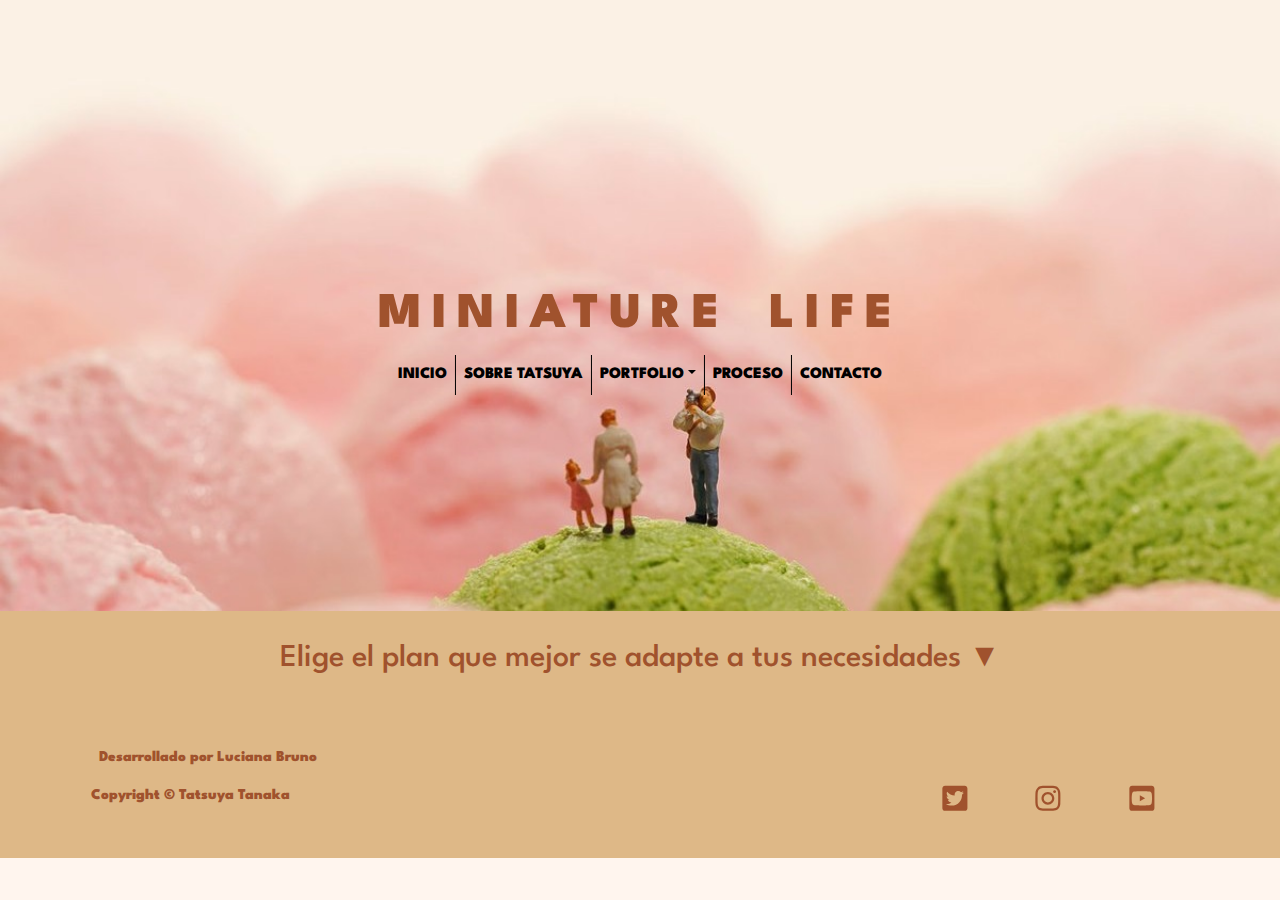
==== index.html @ 6c7889d6 "modificaciones en mi pagina web" ====
<!DOCTYPE html>
<html lang="en">

<head>
    <meta charset="UTF-8">
    <meta http-equiv="X-UA-Compatible" content="IE=edge">
    <meta name="viewport" content="width=device-width, initial-scale=1.0">
    <meta name="description" content="Miniature Life: La imaginacion es el limite.">
    <meta name="keywords" content="Miniature Life, Miniature Calendar, mundo miniatura, Tanaka Tatsuya">
    <link rel="stylesheet" href="css/normalize.css">
    <link rel="preconnect" href="https://fonts.gstatic.com">
    <link
        href="https://fonts.googleapis.com/css2?family=Montserrat:wght@100&family=Spartan:wght@100&family=Viaoda+Libre&display=swap"
        rel="stylesheet">
    <link rel="stylesheet" href="bootstrap/bootstrap.min.css">
    <link rel="stylesheet" href="css/stylesass.min.css">
    <title>MINIATURE LIFE - INICIO</title>
</head>



<body>
    <main>
            <img src="1Aimagenes/helado.jpg" class="foto">
            <H1 class="centered">MINIATURE LIFE</H1>
            <nav class="navbar navbar-expand-lg navbar-light centered barraNavIndex fade-in">
                <div class="container-fluid">
                    <button class="navbar-toggler" type="button" data-bs-toggle="collapse"
                        data-bs-target="#navbarSupportedContent" aria-controls="navbarSupportedContent"
                        aria-expanded="false" aria-label="Toggle navigation">
                        <span class="navbar-toggler-icon"></span>
                    </button>
                    <div class="collapse navbar-collapse" id="navbarSupportedContent">
                        <ul class="navbar-nav me-auto mb-2 mb-lg-0">
                            <li class="nav-item">
                                <a class="nav-link" href="index.html">INICIO</a>
                            </li>
                            <li class="nav-item">
                                <a class="nav-link" href="SOBRE.html">SOBRE TATSUYA</a>
                            </li>
                            <li class="nav-item dropdown">
                                <a class="nav-link dropdown-toggle" href="PORTFOLIO.html" id="navbarDropdownMenuLink" role="button" data-bs-toggle="dropdown" aria-expanded="false">
                                  PORTFOLIO</a>
                                <ul class="dropdown-menu" aria-labelledby="navbarDropdown">
                                  <li><a class="dropdown-item" href="PORTFOLIO.html">PORTFOLIO</a></li>
                                    <li><a class="dropdown-item" href="PORTFOLIO.html#calendario">MINIATURE CALENDAR</a></li>
                                    <li><a class="dropdown-item" href="PORTFOLIO.html#covid">COVID-19</a></li>
                                </ul>
                            </li>
                            <li class="nav-item">
                                <a class="nav-link" href="PROCESO.html">PROCESO</a>
                            </li>
                            <li class="nav-item">
                                <a class="nav-link" href="CONTACTO.html">CONTACTO</a>
                            </li>
                        </ul>
                    </div>
                </div>
            </nav>
            <div id="accordion">
                <div class="btnPlanes">
                  <div class="centrar" id="headingTwo">
                    <h5 class="mb-0">
                      <button class="btn collapsed" data-toggle="collapse" data-target="#collapseTwo" aria-expanded="true" aria-controls="collapseTwo">
                        <h2>Elige el plan que mejor se adapte a tus necesidades ▼</h2>
                      </button>
                    </h5>
                  </div>
                  <div id="collapseTwo" class="collapse" aria-labelledby="headingTwo" data-parent="#accordion">
                    <div class="card-body">
                      <div class="container-xl espacioTabla">
                        <div class="row">
                            <div class="col-md-6">
                                <p>BENEFICIOS</p>
                            </div>
                            <div class="col-md-2">
                                <p>GRATIS</p>
                            </div>
                            <div class="col-md-2">
                                <p>ESTANDAR</p>
                            </div>
                            <div class="col-md-2">
                                <p>PREMIUM</p>
                            </div>
                        </div>
                        <div class="row">
                            <div class="col-md-6">
                                <p>Recibe novedades</p>
                            </div>
                            <div class="col-md-2">
                                <p>✔</p>
                            </div>
                            <div class="col-md-2">
                                <p>✔</p>
                            </div>
                            <div class="col-md-2">
                                <p>✔</p>
                            </div>
                        </div>
                        <div class="row">
                            <div class="col-md-6">
                                <p>Acceso limitado al calendario miniatura</p>
                            </div>
                            <div class="col-md-2">
                                <p>✔</p>
                            </div>
                            <div class="col-md-2">
                                <p>✔</p>
                            </div>
                            <div class="col-md-2">
                                <p>✔</p>
                            </div>
                        </div>
                        <div class="row">
                            <div class="col-md-6">
                                <p>Acceso ilimitado al calendario miniatura</p>
                            </div>
                            <div class="col-md-2">
                                <p>✘</p>
                            </div>
                            <div class="col-md-2">
                                <p>✔</p>
                            </div>
                            <div class="col-md-2">
                                <p>✔</p>
                            </div>
                        </div>
                        <div class="row">
                            <div class="col-md-6">
                                <p>Una clase gratuita de miniaturismo</p>
                            </div>
                            <div class="col-md-2">
                                <p>✘</p>
                            </div>
                            <div class="col-md-2">
                                <p>✔</p>
                            </div>
                            <div class="col-md-2">
                                <p>✔</p>
                            </div>
                        </div>
                        <div class="row">
                            <div class="col-md-6">
                                <p>Charlas exclusivas con Tatsuya Tanaka</p>
                            </div>
                            <div class="col-md-2">
                                <p>✘</p>
                            </div>
                            <div class="col-md-2">
                                <p>✘</p>
                            </div>
                            <div class="col-md-2">
                                <p>✔</p>
                            </div>
                        </div>
                        <div class="row">
                            <div class="col-md-6">
                                <p>Acceso al curso de miniaturismo</p>
                            </div>
                            <div class="col 3">
                                <p>✘</p>
                            </div>
                            <div class="col 3">
                                <p>✘</p>
                            </div>
                            <div class="col 3">
                                <p>✔</p>
                            </div>
                        </div>
                        <div class="row">
                            <div class="col-md-6">
                                <p>Tarifas</p>
                            </div>
                            <div class="col-md-2">
                                <p>0 USD</p>
                            </div>
                            <div class="col-md-2">
                                <p>5 USD</p>
                            </div>
                            <div class="col-md-2">
                                <p>10 USD</p>
                            </div>
                        </div>
                        <div class="row">
                            <div class="col-md-6">
                                <p>-</p>
                            </div>
                            <div class="col-md-2">
                                <input name="Suscribirme" type="button" value="Suscribirme">
                            </div>
                            <div class="col-md-2">
                                <input name="Suscribirme" type="button" value="Suscribirme">
                            </div>
                            <div class="col-md-2">
                                <input name="Suscribirme" type="button" value="Suscribirme">
                            </div>
                        </div>
                    </div>
                    </div>
                  </div>
                </div>
              </div>
    </main>
    <script src="https://code.jquery.com/jquery-3.2.1.slim.min.js" integrity="sha384-KJ3o2DKtIkvYIK3UENzmM7KCkRr/rE9/Qpg6aAZGJwFDMVNA/GpGFF93hXpG5KkN" crossorigin="anonymous"></script>
    <script src="https://cdnjs.cloudflare.com/ajax/libs/popper.js/1.12.9/umd/popper.min.js" integrity="sha384-ApNbgh9B+Y1QKtv3Rn7W3mgPxhU9K/ScQsAP7hUibX39j7fakFPskvXusvfa0b4Q" crossorigin="anonymous"></script>
    <script src="https://maxcdn.bootstrapcdn.com/bootstrap/4.0.0/js/bootstrap.min.js" integrity="sha384-JZR6Spejh4U02d8jOt6vLEHfe/JQGiRRSQQxSfFWpi1MquVdAyjUar5+76PVCmYl" crossorigin="anonymous"></script>
</body>
<footer>
    <div class="container-xl">
        <div class="row">
            <div class="col 5">
                <p>Desarrollado por Luciana Bruno</p>
            </div>
            <div class="row">
                <div class="col-md-9">
                    <P>Copyright © Tatsuya Tanaka</P>
                </div>
                <div class="col-md-1">
                    <a href="https://twitter.com/tanaka_tatsuya?lang=es" title="TWITTER" target="_blank"><svg class="redes svg-inline--fa fa-twitter-square fa-w-14" aria-hidden="true" data-fa-processed="" data-prefix="fab" data-icon="twitter-square" role="img" xmlns="http://www.w3.org/2000/svg" viewBox="0 0 448 512"><path fill="sienna" d="M400 32H48C21.5 32 0 53.5 0 80v352c0 26.5 21.5 48 48 48h352c26.5 0 48-21.5 48-48V80c0-26.5-21.5-48-48-48zm-48.9 158.8c.2 2.8.2 5.7.2 8.5 0 86.7-66 186.6-186.6 186.6-37.2 0-71.7-10.8-100.7-29.4 5.3.6 10.4.8 15.8.8 30.7 0 58.9-10.4 81.4-28-28.8-.6-53-19.5-61.3-45.5 10.1 1.5 19.2 1.5 29.6-1.2-30-6.1-52.5-32.5-52.5-64.4v-.8c8.7 4.9 18.9 7.9 29.6 8.3a65.447 65.447 0 0 1-29.2-54.6c0-12.2 3.2-23.4 8.9-33.1 32.3 39.8 80.8 65.8 135.2 68.6-9.3-44.5 24-80.6 64-80.6 18.9 0 35.9 7.9 47.9 20.7 14.8-2.8 29-8.3 41.6-15.8-4.9 15.2-15.2 28-28.8 36.1 13.2-1.4 26-5.1 37.8-10.2-8.9 13.1-20.1 24.7-32.9 34z"></path></svg></a>
                </div>
                <div class="col-md-1">
                    <a href="https://www.instagram.com/tanaka_tatsuya/?hl=es" title="INSTAGRAM" target="_blank"><svg class="redes svg-inline--fa fa-instagram fa-w-14" aria-hidden="true" data-fa-processed="" data-prefix="fab" data-icon="instagram" role="img" xmlns="http://www.w3.org/2000/svg" viewBox="0 0 448 512"><path fill="sienna" d="M224.1 141c-63.6 0-114.9 51.3-114.9 114.9s51.3 114.9 114.9 114.9S339 319.5 339 255.9 287.7 141 224.1 141zm0 189.6c-41.1 0-74.7-33.5-74.7-74.7s33.5-74.7 74.7-74.7 74.7 33.5 74.7 74.7-33.6 74.7-74.7 74.7zm146.4-194.3c0 14.9-12 26.8-26.8 26.8-14.9 0-26.8-12-26.8-26.8s12-26.8 26.8-26.8 26.8 12 26.8 26.8zm76.1 27.2c-1.7-35.9-9.9-67.7-36.2-93.9-26.2-26.2-58-34.4-93.9-36.2-37-2.1-147.9-2.1-184.9 0-35.8 1.7-67.6 9.9-93.9 36.1s-34.4 58-36.2 93.9c-2.1 37-2.1 147.9 0 184.9 1.7 35.9 9.9 67.7 36.2 93.9s58 34.4 93.9 36.2c37 2.1 147.9 2.1 184.9 0 35.9-1.7 67.7-9.9 93.9-36.2 26.2-26.2 34.4-58 36.2-93.9 2.1-37 2.1-147.8 0-184.8zM398.8 388c-7.8 19.6-22.9 34.7-42.6 42.6-29.5 11.7-99.5 9-132.1 9s-102.7 2.6-132.1-9c-19.6-7.8-34.7-22.9-42.6-42.6-11.7-29.5-9-99.5-9-132.1s-2.6-102.7 9-132.1c7.8-19.6 22.9-34.7 42.6-42.6 29.5-11.7 99.5-9 132.1-9s102.7-2.6 132.1 9c19.6 7.8 34.7 22.9 42.6 42.6 11.7 29.5 9 99.5 9 132.1s2.7 102.7-9 132.1z"></path></svg></a>
                </div>
                <div class="col-md-1">
                    <a href="https://www.youtube.com/channel/UCjYmWJsH1NBaAD_Tzc270PA" title="YouTube" target="_blank"><svg class="redes svg-inline--fa fa-youtube-square fa-w-14" aria-hidden="true" data-fa-processed="" data-prefix="fab" data-icon="youtube-square" role="img" xmlns="http://www.w3.org/2000/svg" viewBox="0 0 448 512"><path fill="sienna" d="M186.8 202.1l95.2 54.1-95.2 54.1V202.1zM448 80v352c0 26.5-21.5 48-48 48H48c-26.5 0-48-21.5-48-48V80c0-26.5 21.5-48 48-48h352c26.5 0 48 21.5 48 48zm-42 176.3s0-59.6-7.6-88.2c-4.2-15.8-16.5-28.2-32.2-32.4C337.9 128 224 128 224 128s-113.9 0-142.2 7.7c-15.7 4.2-28 16.6-32.2 32.4-7.6 28.5-7.6 88.2-7.6 88.2s0 59.6 7.6 88.2c4.2 15.8 16.5 27.7 32.2 31.9C110.1 384 224 384 224 384s113.9 0 142.2-7.7c15.7-4.2 28-16.1 32.2-31.9 7.6-28.5 7.6-88.1 7.6-88.1z"></path></svg></a>
                </div>
            </div>
</footer>
---- css/stylesass.min.css ----
.fade-in-top{animation:fade-in-top 0.6s cubic-bezier(0.39, 0.575, 0.565, 1) both}@keyframes fade-in-top{0%{transform:translateY(-50px);opacity:0}100%{transform:translateY(0);opacity:1}}.fade-in{animation:fade-in 2s cubic-bezier(0.39, 0.575, 0.565, 1) 0.5s both}@keyframes fade-in{0%{opacity:0}100%{opacity:1}}@media only screen and (min-width: 1280px){.centered{position:absolute;top:35%;left:50%;transform:translate(-50%, -50%)}.barraNavIndex{padding-top:10%}.barraNav{padding-left:25%}}html{font-size:16px}body{font-family:"Spartan",sans-serif;background-color:seashell;font-weight:bolder}body h1{color:sienna;text-align:center;letter-spacing:10px;word-spacing:16px;font-size:50px;padding-top:25px;padding-bottom:25px;font-weight:bolder}body h2{color:sienna;text-align:center;padding-top:3%;padding-bottom:2%}body table{width:100%}body table thead{text-align:center}body table thead th{padding-bottom:35px;padding-top:35px}body a :link{text-decoration:none;color:sienna}body a :visited{text-decoration:none;color:sienna}.centrar{text-align:center;background-color:burlywood}.btnPlanes{color:sienna;font-size:x-large;font-weight:bolder}.ficha__imagen{float:left;width:670px}.ficha__texto{float:right;width:520px;padding-top:2%;text-align:justify}.ficha__imagen__dos{padding-top:3%}.grid{display:grid;width:100%;grid-template-columns:repeat(6, auto);justify-content:space-evenly}.gridPortfolio{display:grid;padding-top:4%;padding-bottom:5%;grid-template-columns:33,33% 33,33% 33,33%;grid-template-rows:33% 33% 33% 33%}.img1{grid-column-start:1;width:100%;height:auto}.img2{grid-column-start:2;width:100%;height:auto}.img3{grid-column-start:3;width:100%;height:auto}.img4{grid-column-start:1;grid-row-start:2;width:100%;height:auto}.img5{grid-column-start:2;grid-row-start:2;width:100%;height:auto}.img6{grid-column-start:3;grid-row-start:2;width:100%;height:auto}.img7{grid-column-start:1;grid-row-start:3;width:100%;height:auto}.img8{grid-column-start:2;grid-row-start:3;width:100%;height:auto}.img9{grid-column-start:3;grid-row-start:3;width:100%;height:auto}.navbar .navbar-nav .nav-item:not(:last-child) .nav-link{border-right:1px solid #000000}.navbar .navbar-nav .nav-item .nav-link{font-size:medium;color:black;font-weight:bolder}.dropdown-menu{background-color:transparent;border:transparent}.imgCalendario{width:190px;height:190px}.calendarioJunio{display:grid;width:100%;grid-template-columns:repeat(6, 7%);grid-template-rows:repeat(5, 20%);align-items:center;justify-content:space-evenly;padding-left:20px;padding-top:25px;padding-bottom:25px}#login{padding-top:25px;padding-bottom:25px;padding-left:10px}.msj{width:100%;margin-top:3%;padding-top:5%;padding-bottom:8%}.foto{width:100%;height:100%}.espacioTabla{padding-top:4%;padding-bottom:4%}.gridTabla{display:grid;grid-template-rows:repeat(9, 40px);grid-template-columns:49% 17% 17% 17%;justify-content:space-evenly;color:sienna;font-size:larger;font-weight:bold;background-color:#deb887;text-align:center}.textoGeneral{font-size:25px;text-align:justify}.input{width:80px;height:20px;transition:all 2s}.input .input:hover{width:200px;font-size:20px}footer{color:sienna;font-weight:bolder;font-size:15px;display:inline-block;width:100%;height:20%;padding:3% 0% 2% 2%;background-color:#FFFB61;background-color:burlywood}footer .ptwitter{color:blue}footer .pinstagram{color:purple}footer .pyoutube{color:red}.redes{width:60%;height:60%}.row{display:flex;flex-wrap:wrap;padding:0 4px}
/*# sourceMappingURL=stylesass.min.css.map */
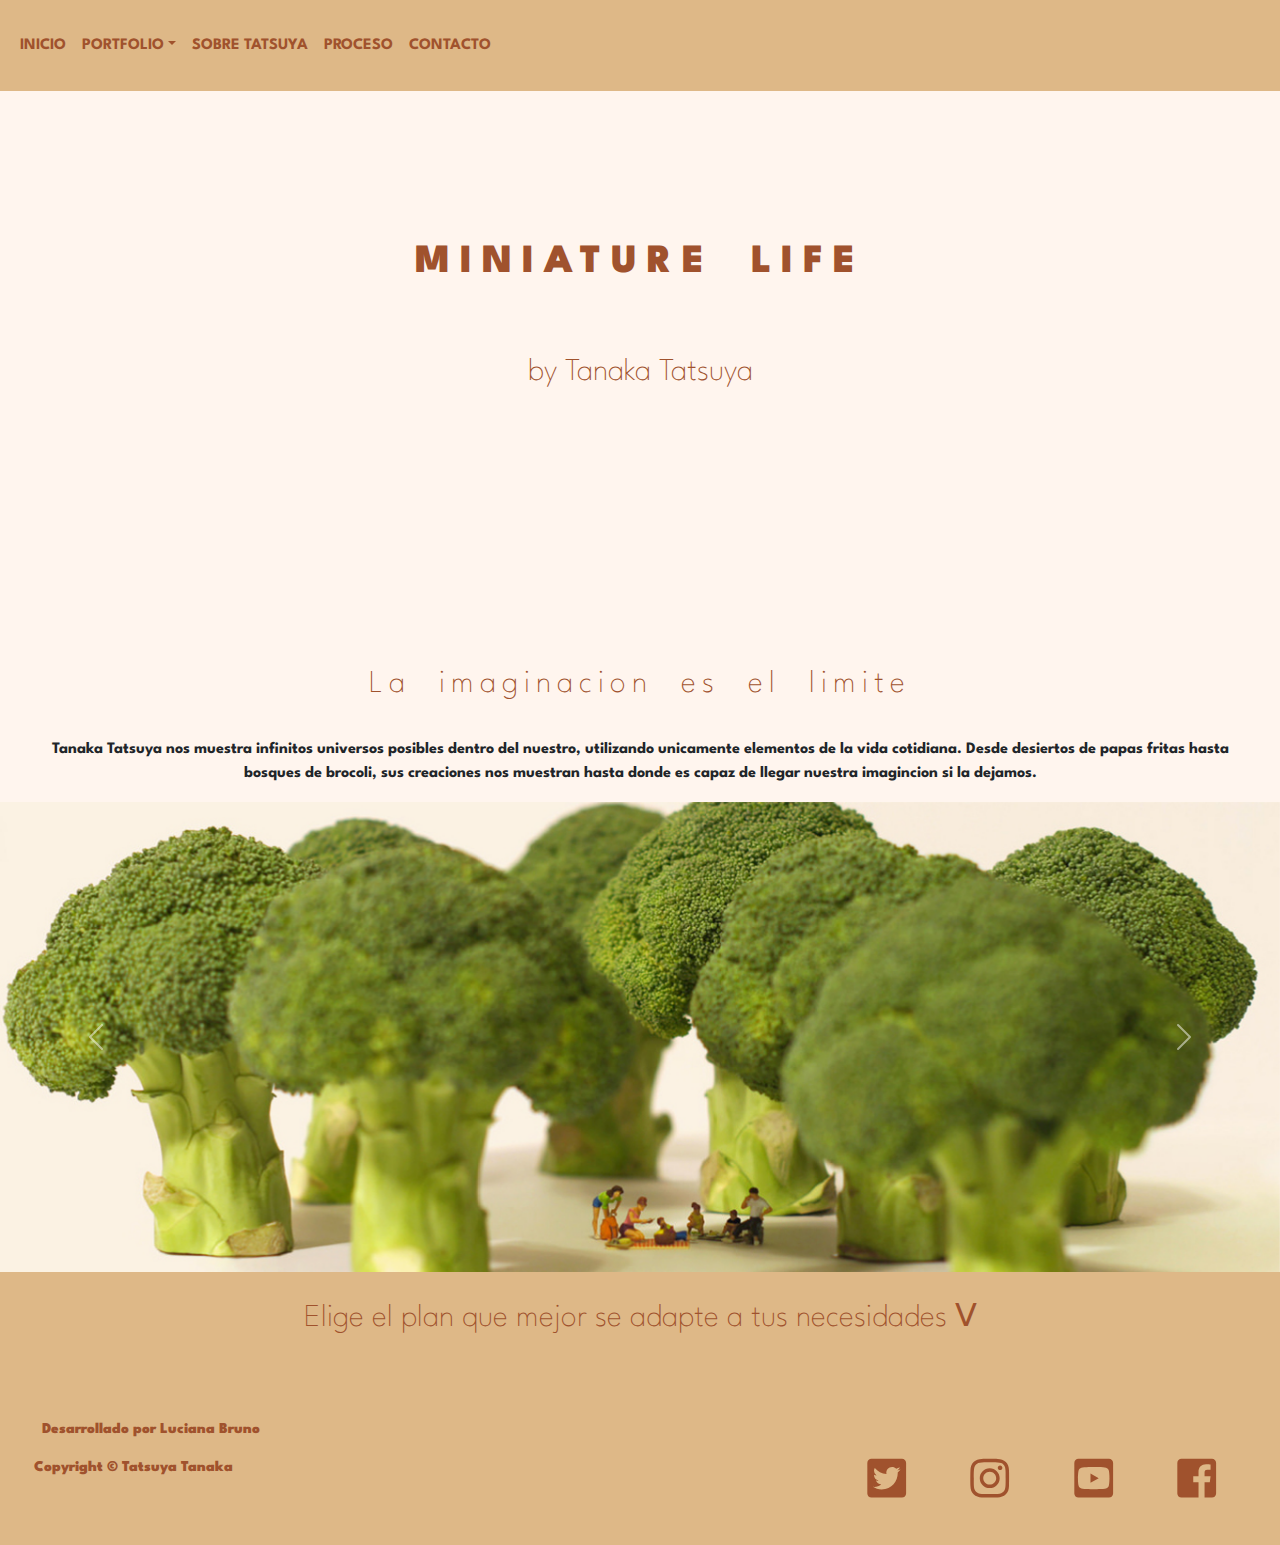
==== commit 624d5da4: "Modficaciones previas a la entrega" ====
--- a/index.html
+++ b/index.html
@@ -19,210 +19,234 @@
 
 
 
+
+<header>
+    <!-- COMIENZO DEL MENU -->
+    <nav class="navbar navbar-expand-lg navbar-dark fixed-top navbar_style barraNavIndex fade-in-top">
+        <div class="container-fluid">
+            <button class="navbar-toggler collapsed" type="button" data-toggle="collapse"
+                data-target="#navbarResponsive" aria-controls="navbarResponsive" aria-expanded="false"
+                aria-label="Toggle navigation">
+                <span class="navbar-toggler-icon"></span>
+            </button>
+            <div class="navbar-collapse collapse" id="navbarResponsive">
+                <ul class="navbar-nav ml-auto navbar_style">
+                    <li class="nav-item active">
+                        <a class="nav-link menuLink" href="index.html">INICIO
+                            <span class="sr-only"></span>
+                        </a>
+                    </li>
+                    <li class="nav-item dropdown">
+                        <a class="nav-link dropdown-toggle menuLink" href="PORTFOLIO.html" id="navbarDropdownMenuLink"
+                            role="button" data-bs-toggle="dropdown" aria-expanded="false">
+                            PORTFOLIO</a>
+                        <ul class="dropdown-menu xx" aria-labelledby="navbarDropdown">
+                            <li><a class="dropdown-item menuLink" href="PORTFOLIO.html">PORTFOLIO</a></li>
+                            <li><a class="dropdown-item" href="PORTFOLIO.html#calendario">MINIATURE CALENDAR</a>
+                            </li>
+                            <li><a class="dropdown-item menuLink" href="PORTFOLIO.html#covid">COVID-19</a></li>
+                        </ul>
+                    </li>
+                    <li class="nav-item">
+                        <a class="nav-link menuLink" href="SOBRE.html">SOBRE TATSUYA</a>
+                    </li>
+                    <li class="nav-item">
+                        <a class="nav-link menuLink" href="PROCESO.html">PROCESO</a>
+                    </li>
+                    <li class="nav-item">
+                        <a class="nav-link menuLink" href="CONTACTO.html">CONTACTO</a>
+                    </li>
+                </ul>
+            </div>
+        </div>
+    </nav>
+    <!-- CIERRA MENU -->
+</header>
+
 <body>
     <main>
-            <img src="1Aimagenes/helado.jpg" class="foto">
-            <H1 class="centered">MINIATURE LIFE</H1>
-            <nav class="navbar navbar-expand-lg navbar-light centered barraNavIndex fade-in">
-                <div class="container-fluid">
-                    <button class="navbar-toggler" type="button" data-bs-toggle="collapse"
-                        data-bs-target="#navbarSupportedContent" aria-controls="navbarSupportedContent"
-                        aria-expanded="false" aria-label="Toggle navigation">
-                        <span class="navbar-toggler-icon"></span>
-                    </button>
-                    <div class="collapse navbar-collapse" id="navbarSupportedContent">
-                        <ul class="navbar-nav me-auto mb-2 mb-lg-0">
-                            <li class="nav-item">
-                                <a class="nav-link" href="index.html">INICIO</a>
-                            </li>
-                            <li class="nav-item">
-                                <a class="nav-link" href="SOBRE.html">SOBRE TATSUYA</a>
-                            </li>
-                            <li class="nav-item dropdown">
-                                <a class="nav-link dropdown-toggle" href="PORTFOLIO.html" id="navbarDropdownMenuLink" role="button" data-bs-toggle="dropdown" aria-expanded="false">
-                                  PORTFOLIO</a>
-                                <ul class="dropdown-menu" aria-labelledby="navbarDropdown">
-                                  <li><a class="dropdown-item" href="PORTFOLIO.html">PORTFOLIO</a></li>
-                                    <li><a class="dropdown-item" href="PORTFOLIO.html#calendario">MINIATURE CALENDAR</a></li>
-                                    <li><a class="dropdown-item" href="PORTFOLIO.html#covid">COVID-19</a></li>
-                                </ul>
-                            </li>
-                            <li class="nav-item">
-                                <a class="nav-link" href="PROCESO.html">PROCESO</a>
-                            </li>
-                            <li class="nav-item">
-                                <a class="nav-link" href="CONTACTO.html">CONTACTO</a>
-                            </li>
-                        </ul>
-                    </div>
-                </div>
-            </nav>
-            <div id="accordion">
-                <div class="btnPlanes">
-                  <div class="centrar" id="headingTwo">
+        <section class="fotoBg">
+            <div class="container">
+                <div class="row fullscreen d-flex justify-content-center align-items-center">
+                    <h1 class="tituloIndex fade-in">MINIATURE LIFE</h1>
+                    <h2 class="fade-in">by Tanaka Tatsuya</h2>
+                </div>
+            </div>
+        </section>
+        <H2 class="imaginacionIndex">La imaginacion es el limite</H2>
+        <!-- EMPIEZA CAROUSEL -->
+        <p class="centrarTexto">Tanaka Tatsuya nos muestra infinitos universos posibles dentro del nuestro, utilizando unicamente elementos de la vida cotidiana. Desde desiertos de papas fritas hasta bosques de brocoli, sus creaciones nos muestran hasta donde es capaz de llegar nuestra imagincion si la dejamos.</p>
+        <div id="carouselExampleControls" class="carousel slide" data-ride="carousel">
+            <div class="carousel-inner">
+                <div class="carousel-item active">
+                    <img class="d-block w-100" src="1Aimagenes/bro.jpg" alt="Picnic en un bosque hecho con plantas de brocoli">
+                </div>
+                <div class="carousel-item">
+                    <img class="d-block w-100" src="1Aimagenes/papas.jpg" alt="Camellos recorriendo un desierto hecho con papas fritas">
+                </div>
+                <div class="carousel-item">
+                    <img class="d-block w-100" src="1Aimagenes/sushi.jpg" alt="Tren hecho con piezas de sushi">
+                </div>
+                <div class="carousel-item">
+                    <img class="d-block w-100" src="1Aimagenes/gomitas.jpg" alt="Personas reunidas alrededor de un arbol de gomitas">
+                </div>
+            </div>
+            <a class="carousel-control-prev" href="#carouselExampleControls" role="button" data-slide="prev">
+                <span class="carousel-control-prev-icon" aria-hidden="true"></span>
+                <span class="sr-only"></span>
+            </a>
+            <a class="carousel-control-next" href="#carouselExampleControls" role="button" data-slide="next">
+                <span class="carousel-control-next-icon" aria-hidden="true"></span>
+                <span class="sr-only"></span>
+            </a>
+        </div>
+        <!-- TERMINA CAROUSEL -->
+        <!-- EMPIEZA ACORDEON CON TABLA DE PLANES -->
+        <div id="accordion">
+            <div class="btnPlanes">
+                <div class="centrar" id="headingTwo">
                     <h5 class="mb-0">
-                      <button class="btn collapsed" data-toggle="collapse" data-target="#collapseTwo" aria-expanded="true" aria-controls="collapseTwo">
-                        <h2>Elige el plan que mejor se adapte a tus necesidades ▼</h2>
-                      </button>
+                        <button class="btn collapsed" data-toggle="collapse" data-target="#collapseTwo"
+                            aria-expanded="true" aria-controls="collapseTwo">
+                            <h2>Elige el plan que mejor se adapte a tus necesidades ᐯ</h2>
+                        </button>
                     </h5>
-                  </div>
-                  <div id="collapseTwo" class="collapse" aria-labelledby="headingTwo" data-parent="#accordion">
+                </div>
+                <div id="collapseTwo" class="collapse" aria-labelledby="headingTwo" data-parent="#accordion">
                     <div class="card-body">
-                      <div class="container-xl espacioTabla">
-                        <div class="row">
-                            <div class="col-md-6">
-                                <p>BENEFICIOS</p>
-                            </div>
-                            <div class="col-md-2">
-                                <p>GRATIS</p>
-                            </div>
-                            <div class="col-md-2">
-                                <p>ESTANDAR</p>
-                            </div>
-                            <div class="col-md-2">
-                                <p>PREMIUM</p>
-                            </div>
-                        </div>
-                        <div class="row">
-                            <div class="col-md-6">
-                                <p>Recibe novedades</p>
-                            </div>
-                            <div class="col-md-2">
-                                <p>✔</p>
-                            </div>
-                            <div class="col-md-2">
-                                <p>✔</p>
-                            </div>
-                            <div class="col-md-2">
-                                <p>✔</p>
-                            </div>
-                        </div>
-                        <div class="row">
-                            <div class="col-md-6">
-                                <p>Acceso limitado al calendario miniatura</p>
-                            </div>
-                            <div class="col-md-2">
-                                <p>✔</p>
-                            </div>
-                            <div class="col-md-2">
-                                <p>✔</p>
-                            </div>
-                            <div class="col-md-2">
-                                <p>✔</p>
-                            </div>
-                        </div>
-                        <div class="row">
-                            <div class="col-md-6">
-                                <p>Acceso ilimitado al calendario miniatura</p>
-                            </div>
-                            <div class="col-md-2">
-                                <p>✘</p>
-                            </div>
-                            <div class="col-md-2">
-                                <p>✔</p>
-                            </div>
-                            <div class="col-md-2">
-                                <p>✔</p>
-                            </div>
-                        </div>
-                        <div class="row">
-                            <div class="col-md-6">
-                                <p>Una clase gratuita de miniaturismo</p>
-                            </div>
-                            <div class="col-md-2">
-                                <p>✘</p>
-                            </div>
-                            <div class="col-md-2">
-                                <p>✔</p>
-                            </div>
-                            <div class="col-md-2">
-                                <p>✔</p>
-                            </div>
-                        </div>
-                        <div class="row">
-                            <div class="col-md-6">
-                                <p>Charlas exclusivas con Tatsuya Tanaka</p>
-                            </div>
-                            <div class="col-md-2">
-                                <p>✘</p>
-                            </div>
-                            <div class="col-md-2">
-                                <p>✘</p>
-                            </div>
-                            <div class="col-md-2">
-                                <p>✔</p>
-                            </div>
-                        </div>
-                        <div class="row">
-                            <div class="col-md-6">
-                                <p>Acceso al curso de miniaturismo</p>
-                            </div>
-                            <div class="col 3">
-                                <p>✘</p>
-                            </div>
-                            <div class="col 3">
-                                <p>✘</p>
-                            </div>
-                            <div class="col 3">
-                                <p>✔</p>
-                            </div>
-                        </div>
-                        <div class="row">
-                            <div class="col-md-6">
-                                <p>Tarifas</p>
-                            </div>
-                            <div class="col-md-2">
-                                <p>0 USD</p>
-                            </div>
-                            <div class="col-md-2">
-                                <p>5 USD</p>
-                            </div>
-                            <div class="col-md-2">
-                                <p>10 USD</p>
-                            </div>
-                        </div>
-                        <div class="row">
-                            <div class="col-md-6">
-                                <p>-</p>
-                            </div>
-                            <div class="col-md-2">
-                                <input name="Suscribirme" type="button" value="Suscribirme">
-                            </div>
-                            <div class="col-md-2">
-                                <input name="Suscribirme" type="button" value="Suscribirme">
-                            </div>
-                            <div class="col-md-2">
-                                <input name="Suscribirme" type="button" value="Suscribirme">
-                            </div>
+                        <div class="table-wrap">
+                            <table class="table overflow-auto table-striped">
+                                <thead class="thead-primary">
+                                    <tr>
+                                        <th>BENEFICIOS</th>
+                                        <th>GRATIS</th>
+                                        <th>ESTANDAR</th>
+                                        <th>PREMIUM</th>
+                                    </tr>
+                                </thead>
+                                <tbody>
+                                    <tr>
+                                        <th scope="row" class="scope">Recibe novedades</th>
+                                        <td>✔</td>
+                                        <td>✔</td>
+                                        <td>✔</td>
+                                    </tr>
+                                    <tr>
+                                        <th scope="row" class="scope">Acceso limitado al calendario miniatura</th>
+                                        <td>✔</td>
+                                        <td>✔</td>
+                                        <td>✔</td>
+                                    </tr>
+                                    <tr>
+                                        <th scope="row" class="scope">Acceso ilimitado al calendario miniatura</th>
+                                        <td>✘</td>
+                                        <td>✔</td>
+                                        <td>✔</td>
+                                    </tr>
+                                    <tr>
+                                        <th scope="row" class="scope">Una clase gratuita de miniaturismo</th>
+                                        <td>✘</td>
+                                        <td>✔</td>
+                                        <td>✔</td>
+                                    </tr>
+                                    <tr>
+                                        <th scope="row" class="scope">Charlas exclusivas con Tatsuya Tanaka</th>
+                                        <td>✘</td>
+                                        <td>✘</td>
+                                        <td>✔</td>
+                                    </tr>
+                                    <tr>
+                                        <th scope="row" class="scope">Acceso al curso de miniaturismo</th>
+                                        <td>✘</td>
+                                        <td>✘</td>
+                                        <td>✔</td>
+                                    </tr>
+                                    <tr>
+                                        <th scope="row" class="scope border-bottom-0">Tarifas</th>
+                                        <td class="border-bottom-0">$0 US</td>
+                                        <td class="border-bottom-0">$5 US</td>
+                                        <td class="border-bottom-0">$10 US</td>
+                                    </tr>
+                                    <tr>
+                                        <th scope="row" class="scope"></th>
+                                        <td><a href="suscripcion.html" class="btn btn-secondary">Suscribirme</a></td>
+                                        <td><a href="suscripcion.html" class="btn btn-secondary">Suscribirme</a></td>
+                                        <td><a href="suscripcion.html" class="btn btn-secondary">Suscribirme</a></td>
+                                    </tr>
+
+                                </tbody>
+                            </table>
                         </div>
                     </div>
-                    </div>
-                  </div>
-                </div>
-              </div>
+                </div>
+            </div>
+        </div>
+        <!-- TERMINA ACORDEON CON TABLA DE PLANES -->
     </main>
-    <script src="https://code.jquery.com/jquery-3.2.1.slim.min.js" integrity="sha384-KJ3o2DKtIkvYIK3UENzmM7KCkRr/rE9/Qpg6aAZGJwFDMVNA/GpGFF93hXpG5KkN" crossorigin="anonymous"></script>
-    <script src="https://cdnjs.cloudflare.com/ajax/libs/popper.js/1.12.9/umd/popper.min.js" integrity="sha384-ApNbgh9B+Y1QKtv3Rn7W3mgPxhU9K/ScQsAP7hUibX39j7fakFPskvXusvfa0b4Q" crossorigin="anonymous"></script>
-    <script src="https://maxcdn.bootstrapcdn.com/bootstrap/4.0.0/js/bootstrap.min.js" integrity="sha384-JZR6Spejh4U02d8jOt6vLEHfe/JQGiRRSQQxSfFWpi1MquVdAyjUar5+76PVCmYl" crossorigin="anonymous"></script>
+    <script src="https://code.jquery.com/jquery-3.2.1.slim.min.js"
+        integrity="sha384-KJ3o2DKtIkvYIK3UENzmM7KCkRr/rE9/Qpg6aAZGJwFDMVNA/GpGFF93hXpG5KkN"
+        crossorigin="anonymous"></script>
+    <script src="https://maxcdn.bootstrapcdn.com/bootstrap/4.0.0/js/bootstrap.min.js"
+        integrity="sha384-JZR6Spejh4U02d8jOt6vLEHfe/JQGiRRSQQxSfFWpi1MquVdAyjUar5+76PVCmYl"
+        crossorigin="anonymous"></script>
+    <script source="/bootstrap/bootstrap.bundle.min.js"></script>
+    <script src="https://cdn.jsdelivr.net/npm/bootstrap@5.0.2/dist/js/bootstrap.bundle.min.js"
+        integrity="sha384-MrcW6ZMFYlzcLA8Nl+NtUVF0sA7MsXsP1UyJoMp4YLEuNSfAP+JcXn/tWtIaxVXM"
+        crossorigin="anonymous"></script>
 </body>
-<footer>
-    <div class="container-xl">
+<footer class="footerIndex">
+    <div class="container-fluid">
         <div class="row">
-            <div class="col 5">
+            <div class="col-12">
                 <p>Desarrollado por Luciana Bruno</p>
             </div>
             <div class="row">
-                <div class="col-md-9">
+                <div class="col-8">
                     <P>Copyright © Tatsuya Tanaka</P>
                 </div>
-                <div class="col-md-1">
-                    <a href="https://twitter.com/tanaka_tatsuya?lang=es" title="TWITTER" target="_blank"><svg class="redes svg-inline--fa fa-twitter-square fa-w-14" aria-hidden="true" data-fa-processed="" data-prefix="fab" data-icon="twitter-square" role="img" xmlns="http://www.w3.org/2000/svg" viewBox="0 0 448 512"><path fill="sienna" d="M400 32H48C21.5 32 0 53.5 0 80v352c0 26.5 21.5 48 48 48h352c26.5 0 48-21.5 48-48V80c0-26.5-21.5-48-48-48zm-48.9 158.8c.2 2.8.2 5.7.2 8.5 0 86.7-66 186.6-186.6 186.6-37.2 0-71.7-10.8-100.7-29.4 5.3.6 10.4.8 15.8.8 30.7 0 58.9-10.4 81.4-28-28.8-.6-53-19.5-61.3-45.5 10.1 1.5 19.2 1.5 29.6-1.2-30-6.1-52.5-32.5-52.5-64.4v-.8c8.7 4.9 18.9 7.9 29.6 8.3a65.447 65.447 0 0 1-29.2-54.6c0-12.2 3.2-23.4 8.9-33.1 32.3 39.8 80.8 65.8 135.2 68.6-9.3-44.5 24-80.6 64-80.6 18.9 0 35.9 7.9 47.9 20.7 14.8-2.8 29-8.3 41.6-15.8-4.9 15.2-15.2 28-28.8 36.1 13.2-1.4 26-5.1 37.8-10.2-8.9 13.1-20.1 24.7-32.9 34z"></path></svg></a>
-                </div>
-                <div class="col-md-1">
-                    <a href="https://www.instagram.com/tanaka_tatsuya/?hl=es" title="INSTAGRAM" target="_blank"><svg class="redes svg-inline--fa fa-instagram fa-w-14" aria-hidden="true" data-fa-processed="" data-prefix="fab" data-icon="instagram" role="img" xmlns="http://www.w3.org/2000/svg" viewBox="0 0 448 512"><path fill="sienna" d="M224.1 141c-63.6 0-114.9 51.3-114.9 114.9s51.3 114.9 114.9 114.9S339 319.5 339 255.9 287.7 141 224.1 141zm0 189.6c-41.1 0-74.7-33.5-74.7-74.7s33.5-74.7 74.7-74.7 74.7 33.5 74.7 74.7-33.6 74.7-74.7 74.7zm146.4-194.3c0 14.9-12 26.8-26.8 26.8-14.9 0-26.8-12-26.8-26.8s12-26.8 26.8-26.8 26.8 12 26.8 26.8zm76.1 27.2c-1.7-35.9-9.9-67.7-36.2-93.9-26.2-26.2-58-34.4-93.9-36.2-37-2.1-147.9-2.1-184.9 0-35.8 1.7-67.6 9.9-93.9 36.1s-34.4 58-36.2 93.9c-2.1 37-2.1 147.9 0 184.9 1.7 35.9 9.9 67.7 36.2 93.9s58 34.4 93.9 36.2c37 2.1 147.9 2.1 184.9 0 35.9-1.7 67.7-9.9 93.9-36.2 26.2-26.2 34.4-58 36.2-93.9 2.1-37 2.1-147.8 0-184.8zM398.8 388c-7.8 19.6-22.9 34.7-42.6 42.6-29.5 11.7-99.5 9-132.1 9s-102.7 2.6-132.1-9c-19.6-7.8-34.7-22.9-42.6-42.6-11.7-29.5-9-99.5-9-132.1s-2.6-102.7 9-132.1c7.8-19.6 22.9-34.7 42.6-42.6 29.5-11.7 99.5-9 132.1-9s102.7-2.6 132.1 9c19.6 7.8 34.7 22.9 42.6 42.6 11.7 29.5 9 99.5 9 132.1s2.7 102.7-9 132.1z"></path></svg></a>
-                </div>
-                <div class="col-md-1">
-                    <a href="https://www.youtube.com/channel/UCjYmWJsH1NBaAD_Tzc270PA" title="YouTube" target="_blank"><svg class="redes svg-inline--fa fa-youtube-square fa-w-14" aria-hidden="true" data-fa-processed="" data-prefix="fab" data-icon="youtube-square" role="img" xmlns="http://www.w3.org/2000/svg" viewBox="0 0 448 512"><path fill="sienna" d="M186.8 202.1l95.2 54.1-95.2 54.1V202.1zM448 80v352c0 26.5-21.5 48-48 48H48c-26.5 0-48-21.5-48-48V80c0-26.5 21.5-48 48-48h352c26.5 0 48 21.5 48 48zm-42 176.3s0-59.6-7.6-88.2c-4.2-15.8-16.5-28.2-32.2-32.4C337.9 128 224 128 224 128s-113.9 0-142.2 7.7c-15.7 4.2-28 16.6-32.2 32.4-7.6 28.5-7.6 88.2-7.6 88.2s0 59.6 7.6 88.2c4.2 15.8 16.5 27.7 32.2 31.9C110.1 384 224 384 224 384s113.9 0 142.2-7.7c15.7-4.2 28-16.1 32.2-31.9 7.6-28.5 7.6-88.1 7.6-88.1z"></path></svg></a>
-                </div>
-            </div>
-</footer>+                <div class="col-1">
+                    <a href="https://twitter.com/tanaka_tatsuya?lang=es" title="TWITTER" target="_blank"><svg
+                            class="redes svg-inline--fa fa-twitter-square fa-w-14" aria-hidden="true"
+                            data-fa-processed="" data-prefix="fab" data-icon="twitter-square" role="img"
+                            xmlns="http://www.w3.org/2000/svg" viewBox="0 0 448 512">
+                            <path fill="sienna"
+                                d="M400 32H48C21.5 32 0 53.5 0 80v352c0 26.5 21.5 48 48 48h352c26.5 0 48-21.5 48-48V80c0-26.5-21.5-48-48-48zm-48.9 158.8c.2 2.8.2 5.7.2 8.5 0 86.7-66 186.6-186.6 186.6-37.2 0-71.7-10.8-100.7-29.4 5.3.6 10.4.8 15.8.8 30.7 0 58.9-10.4 81.4-28-28.8-.6-53-19.5-61.3-45.5 10.1 1.5 19.2 1.5 29.6-1.2-30-6.1-52.5-32.5-52.5-64.4v-.8c8.7 4.9 18.9 7.9 29.6 8.3a65.447 65.447 0 0 1-29.2-54.6c0-12.2 3.2-23.4 8.9-33.1 32.3 39.8 80.8 65.8 135.2 68.6-9.3-44.5 24-80.6 64-80.6 18.9 0 35.9 7.9 47.9 20.7 14.8-2.8 29-8.3 41.6-15.8-4.9 15.2-15.2 28-28.8 36.1 13.2-1.4 26-5.1 37.8-10.2-8.9 13.1-20.1 24.7-32.9 34z">
+                            </path>
+                        </svg></a>
+                </div>
+                <div class="col-1">
+                    <a href="https://www.instagram.com/tanaka_tatsuya/?hl=es" title="INSTAGRAM" target="_blank"><svg
+                            class="redes svg-inline--fa fa-instagram fa-w-14" aria-hidden="true" data-fa-processed=""
+                            data-prefix="fab" data-icon="instagram" role="img" xmlns="http://www.w3.org/2000/svg"
+                            viewBox="0 0 448 512">
+                            <path fill="sienna"
+                                d="M224.1 141c-63.6 0-114.9 51.3-114.9 114.9s51.3 114.9 114.9 114.9S339 319.5 339 255.9 287.7 141 224.1 141zm0 189.6c-41.1 0-74.7-33.5-74.7-74.7s33.5-74.7 74.7-74.7 74.7 33.5 74.7 74.7-33.6 74.7-74.7 74.7zm146.4-194.3c0 14.9-12 26.8-26.8 26.8-14.9 0-26.8-12-26.8-26.8s12-26.8 26.8-26.8 26.8 12 26.8 26.8zm76.1 27.2c-1.7-35.9-9.9-67.7-36.2-93.9-26.2-26.2-58-34.4-93.9-36.2-37-2.1-147.9-2.1-184.9 0-35.8 1.7-67.6 9.9-93.9 36.1s-34.4 58-36.2 93.9c-2.1 37-2.1 147.9 0 184.9 1.7 35.9 9.9 67.7 36.2 93.9s58 34.4 93.9 36.2c37 2.1 147.9 2.1 184.9 0 35.9-1.7 67.7-9.9 93.9-36.2 26.2-26.2 34.4-58 36.2-93.9 2.1-37 2.1-147.8 0-184.8zM398.8 388c-7.8 19.6-22.9 34.7-42.6 42.6-29.5 11.7-99.5 9-132.1 9s-102.7 2.6-132.1-9c-19.6-7.8-34.7-22.9-42.6-42.6-11.7-29.5-9-99.5-9-132.1s-2.6-102.7 9-132.1c7.8-19.6 22.9-34.7 42.6-42.6 29.5-11.7 99.5-9 132.1-9s102.7-2.6 132.1 9c19.6 7.8 34.7 22.9 42.6 42.6 11.7 29.5 9 99.5 9 132.1s2.7 102.7-9 132.1z">
+                            </path>
+                        </svg></a>
+                </div>
+                <div class="col-1">
+                    <a href="https://www.youtube.com/channel/UCjYmWJsH1NBaAD_Tzc270PA" title="YouTube"
+                        target="_blank"><svg class="redes svg-inline--fa fa-youtube-square fa-w-14" aria-hidden="true"
+                            data-fa-processed="" data-prefix="fab" data-icon="youtube-square" role="img"
+                            xmlns="http://www.w3.org/2000/svg" viewBox="0 0 448 512">
+                            <path fill="sienna"
+                                d="M186.8 202.1l95.2 54.1-95.2 54.1V202.1zM448 80v352c0 26.5-21.5 48-48 48H48c-26.5 0-48-21.5-48-48V80c0-26.5 21.5-48 48-48h352c26.5 0 48 21.5 48 48zm-42 176.3s0-59.6-7.6-88.2c-4.2-15.8-16.5-28.2-32.2-32.4C337.9 128 224 128 224 128s-113.9 0-142.2 7.7c-15.7 4.2-28 16.6-32.2 32.4-7.6 28.5-7.6 88.2-7.6 88.2s0 59.6 7.6 88.2c4.2 15.8 16.5 27.7 32.2 31.9C110.1 384 224 384 224 384s113.9 0 142.2-7.7c15.7-4.2 28-16.1 32.2-31.9 7.6-28.5 7.6-88.1 7.6-88.1z">
+                            </path>
+                        </svg></a>
+                </div>
+                <div class="col-1">
+                    <a href="https://www.facebook.com/miniaturecalendar" title="Facebook" target="_blank"><svg
+                            class="redes svg-inline--fa fa-facebook-square fa-w-14" aria-hidden="true"
+                            data-fa-processed="" data-prefix="fab" data-icon="facebook-square" role="img"
+                            xmlns="http://www.w3.org/2000/svg" viewBox="0 0 448 512">
+                            <path fill="sienna"
+                                d="M448 80v352c0 26.5-21.5 48-48 48h-85.3V302.8h60.6l8.7-67.6h-69.3V192c0-19.6 5.4-32.9 33.5-32.9H384V98.7c-6.2-.8-27.4-2.7-52.2-2.7-51.6 0-87 31.5-87 89.4v49.9H184v67.6h60.9V480H48c-26.5 0-48-21.5-48-48V80c0-26.5 21.5-48 48-48h352c26.5 0 48 21.5 48 48z">
+                            </path>
+                        </svg>
+                </div>
+            </div>
+        </div>
+    </div>
+</footer>
+
+</html>--- a/css/stylesass.min.css
+++ b/css/stylesass.min.css
@@ -1,2 +1,2 @@
-.fade-in-top{animation:fade-in-top 0.6s cubic-bezier(0.39, 0.575, 0.565, 1) both}@keyframes fade-in-top{0%{transform:translateY(-50px);opacity:0}100%{transform:translateY(0);opacity:1}}.fade-in{animation:fade-in 2s cubic-bezier(0.39, 0.575, 0.565, 1) 0.5s both}@keyframes fade-in{0%{opacity:0}100%{opacity:1}}@media only screen and (min-width: 1280px){.centered{position:absolute;top:35%;left:50%;transform:translate(-50%, -50%)}.barraNavIndex{padding-top:10%}.barraNav{padding-left:25%}}html{font-size:16px}body{font-family:"Spartan",sans-serif;background-color:seashell;font-weight:bolder}body h1{color:sienna;text-align:center;letter-spacing:10px;word-spacing:16px;font-size:50px;padding-top:25px;padding-bottom:25px;font-weight:bolder}body h2{color:sienna;text-align:center;padding-top:3%;padding-bottom:2%}body table{width:100%}body table thead{text-align:center}body table thead th{padding-bottom:35px;padding-top:35px}body a :link{text-decoration:none;color:sienna}body a :visited{text-decoration:none;color:sienna}.centrar{text-align:center;background-color:burlywood}.btnPlanes{color:sienna;font-size:x-large;font-weight:bolder}.ficha__imagen{float:left;width:670px}.ficha__texto{float:right;width:520px;padding-top:2%;text-align:justify}.ficha__imagen__dos{padding-top:3%}.grid{display:grid;width:100%;grid-template-columns:repeat(6, auto);justify-content:space-evenly}.gridPortfolio{display:grid;padding-top:4%;padding-bottom:5%;grid-template-columns:33,33% 33,33% 33,33%;grid-template-rows:33% 33% 33% 33%}.img1{grid-column-start:1;width:100%;height:auto}.img2{grid-column-start:2;width:100%;height:auto}.img3{grid-column-start:3;width:100%;height:auto}.img4{grid-column-start:1;grid-row-start:2;width:100%;height:auto}.img5{grid-column-start:2;grid-row-start:2;width:100%;height:auto}.img6{grid-column-start:3;grid-row-start:2;width:100%;height:auto}.img7{grid-column-start:1;grid-row-start:3;width:100%;height:auto}.img8{grid-column-start:2;grid-row-start:3;width:100%;height:auto}.img9{grid-column-start:3;grid-row-start:3;width:100%;height:auto}.navbar .navbar-nav .nav-item:not(:last-child) .nav-link{border-right:1px solid #000000}.navbar .navbar-nav .nav-item .nav-link{font-size:medium;color:black;font-weight:bolder}.dropdown-menu{background-color:transparent;border:transparent}.imgCalendario{width:190px;height:190px}.calendarioJunio{display:grid;width:100%;grid-template-columns:repeat(6, 7%);grid-template-rows:repeat(5, 20%);align-items:center;justify-content:space-evenly;padding-left:20px;padding-top:25px;padding-bottom:25px}#login{padding-top:25px;padding-bottom:25px;padding-left:10px}.msj{width:100%;margin-top:3%;padding-top:5%;padding-bottom:8%}.foto{width:100%;height:100%}.espacioTabla{padding-top:4%;padding-bottom:4%}.gridTabla{display:grid;grid-template-rows:repeat(9, 40px);grid-template-columns:49% 17% 17% 17%;justify-content:space-evenly;color:sienna;font-size:larger;font-weight:bold;background-color:#deb887;text-align:center}.textoGeneral{font-size:25px;text-align:justify}.input{width:80px;height:20px;transition:all 2s}.input .input:hover{width:200px;font-size:20px}footer{color:sienna;font-weight:bolder;font-size:15px;display:inline-block;width:100%;height:20%;padding:3% 0% 2% 2%;background-color:#FFFB61;background-color:burlywood}footer .ptwitter{color:blue}footer .pinstagram{color:purple}footer .pyoutube{color:red}.redes{width:60%;height:60%}.row{display:flex;flex-wrap:wrap;padding:0 4px}
+.fade-in-top{animation:fade-in-top 0.6s cubic-bezier(0.39, 0.575, 0.565, 1) both}@keyframes fade-in-top{0%{transform:translateY(-50px);opacity:0}100%{transform:translateY(0);opacity:1}}.fade-in{animation:fade-in 2s cubic-bezier(0.39, 0.575, 0.565, 1) 0.5s both}@keyframes fade-in{0%{opacity:0}100%{opacity:1}}@media screen and (min-width: 1024px){.barraNav{padding-left:27% !important}.column{flex:50%;max-width:50%}.ficha__imagen{margin-left:9.60%}}@media screen and (max-width: 700px){.column{flex:100%;max-width:100%}footer{margin-top:4%}}@media screen and (max-width: 480px){.foto{padding-top:35% !important}.fotoResponsive{width:100%}}html{font-size:16px}body{font-family:"Spartan",sans-serif;background-color:#fff5ee;font-weight:bolder}body h1{color:sienna;text-align:center;letter-spacing:10px;word-spacing:16px;font-size:40px;padding-top:25px;padding-bottom:25px;font-weight:bolder}body h2{color:sienna;font-weight:100;text-align:center;padding-top:3%;padding-bottom:2%}body table{width:100%}body table thead{text-align:center}body table thead th{padding-bottom:35px;padding-top:35px;text-align:center}body table tbody td{text-align:center}body a :link{text-decoration:none;color:sienna}body a :visited{text-decoration:none;color:sienna}.tituloIndex{padding-top:3%}.tituloPrincipal{font-size:250%}.barraNav{padding-left:0;padding-top:2%;padding-bottom:2%;background-color:#deb887}.barraNavIndex{background-color:#deb887;padding-top:2%;padding-bottom:2%;position:fixed;z-index:999;width:100%;color:sienna}.menuLink{color:sienna !important}.imaginacionIndex{letter-spacing:6px;word-spacing:14px}.centrar{text-align:center;background-color:#deb887}.fotoBg{background-image:url("https://miniature-calendar.com/wp-content/uploads/2019/06/190616sun1.jpg");background-size:cover;background-attachment:fixed;padding:16% 0%}.foto{padding-top:5%;height:100%;width:100%}.justificar{text-align:center;padding:0% 3%}.table thead th{border:none;padding:30px;font-size:14px;color:sienna}.tablaCentrar{justify-content:center}.centrarTexto{text-align:center;padding:0% 3%}.sobre{margin-top:3%;text-align:justify;justify-content:center}.grid{display:grid;width:100%;grid-template-columns:repeat(6, auto);justify-content:space-evenly}.gridPortfolio{display:grid;padding-bottom:5%;grid-template-columns:33,33% 33,33% 33,33%;grid-template-rows:33% 33% 33% 33% 33%}.img1{grid-column-start:1;width:100%;height:auto}.img2{grid-column-start:2;width:100%;height:auto}.img3{grid-column-start:3;width:100%;height:auto}.img4{grid-column-start:1;grid-row-start:2;width:100%;height:auto}.img5{grid-column-start:2;grid-row-start:2;width:100%;height:auto}.img6{grid-column-start:3;grid-row-start:2;width:100%;height:auto}.img7{grid-column-start:1;grid-row-start:3;width:100%;height:auto}.img8{grid-column-start:2;grid-row-start:3;width:100%;height:auto}.img9{grid-column-start:3;grid-row-start:3;width:100%;height:auto}.dropdown-menu{background-color:#deb887}.imgCalendario{width:190px;height:190px}.calendarioJunio{display:grid;width:100%;grid-template-columns:repeat(6, 7%);grid-template-rows:repeat(5, 20%);align-items:center;justify-content:space-evenly;padding-left:20px;padding-top:25px;padding-bottom:25px}.ficha__texto{text-align:justify;padding:0% 1%}.video{width:100%}.video-responsive{height:0;overflow:hidden;padding-bottom:56.25%;padding-top:30px;margin-top:5%;position:relative}.video-responsive iframe,.video-responsive object,.video-responsive embed{height:100%;left:0;position:absolute;top:0;width:100%}#login{width:96%;padding-top:10%}.msj{width:100%;margin-top:7%;padding-top:5%;padding-bottom:8%}.espacioTabla{padding-top:4%;padding-bottom:4%}.gridTabla{display:grid;grid-template-rows:repeat(9, 40px);grid-template-columns:49% 17% 17% 17%;justify-content:space-evenly;color:sienna;font-size:larger;font-weight:bold;background-color:#deb887;text-align:center}.textoGeneral{font-size:25px;text-align:justify}.input{width:80px;height:20px;transition:all 2s}.input .input:hover{width:200px;font-size:20px}footer{color:sienna;font-weight:bolder;font-size:15px;display:inline-block;width:100%;height:20%;padding:4% 0% 2% 2%;background-color:#deb887}.footerIndex{margin-top:0}.redes{width:70%;height:70%}.row{display:flex;flex-wrap:wrap;padding:0 4px}.rowNo{padding-bottom:3%;padding-top:3%;justify-content:center}
 /*# sourceMappingURL=stylesass.min.css.map */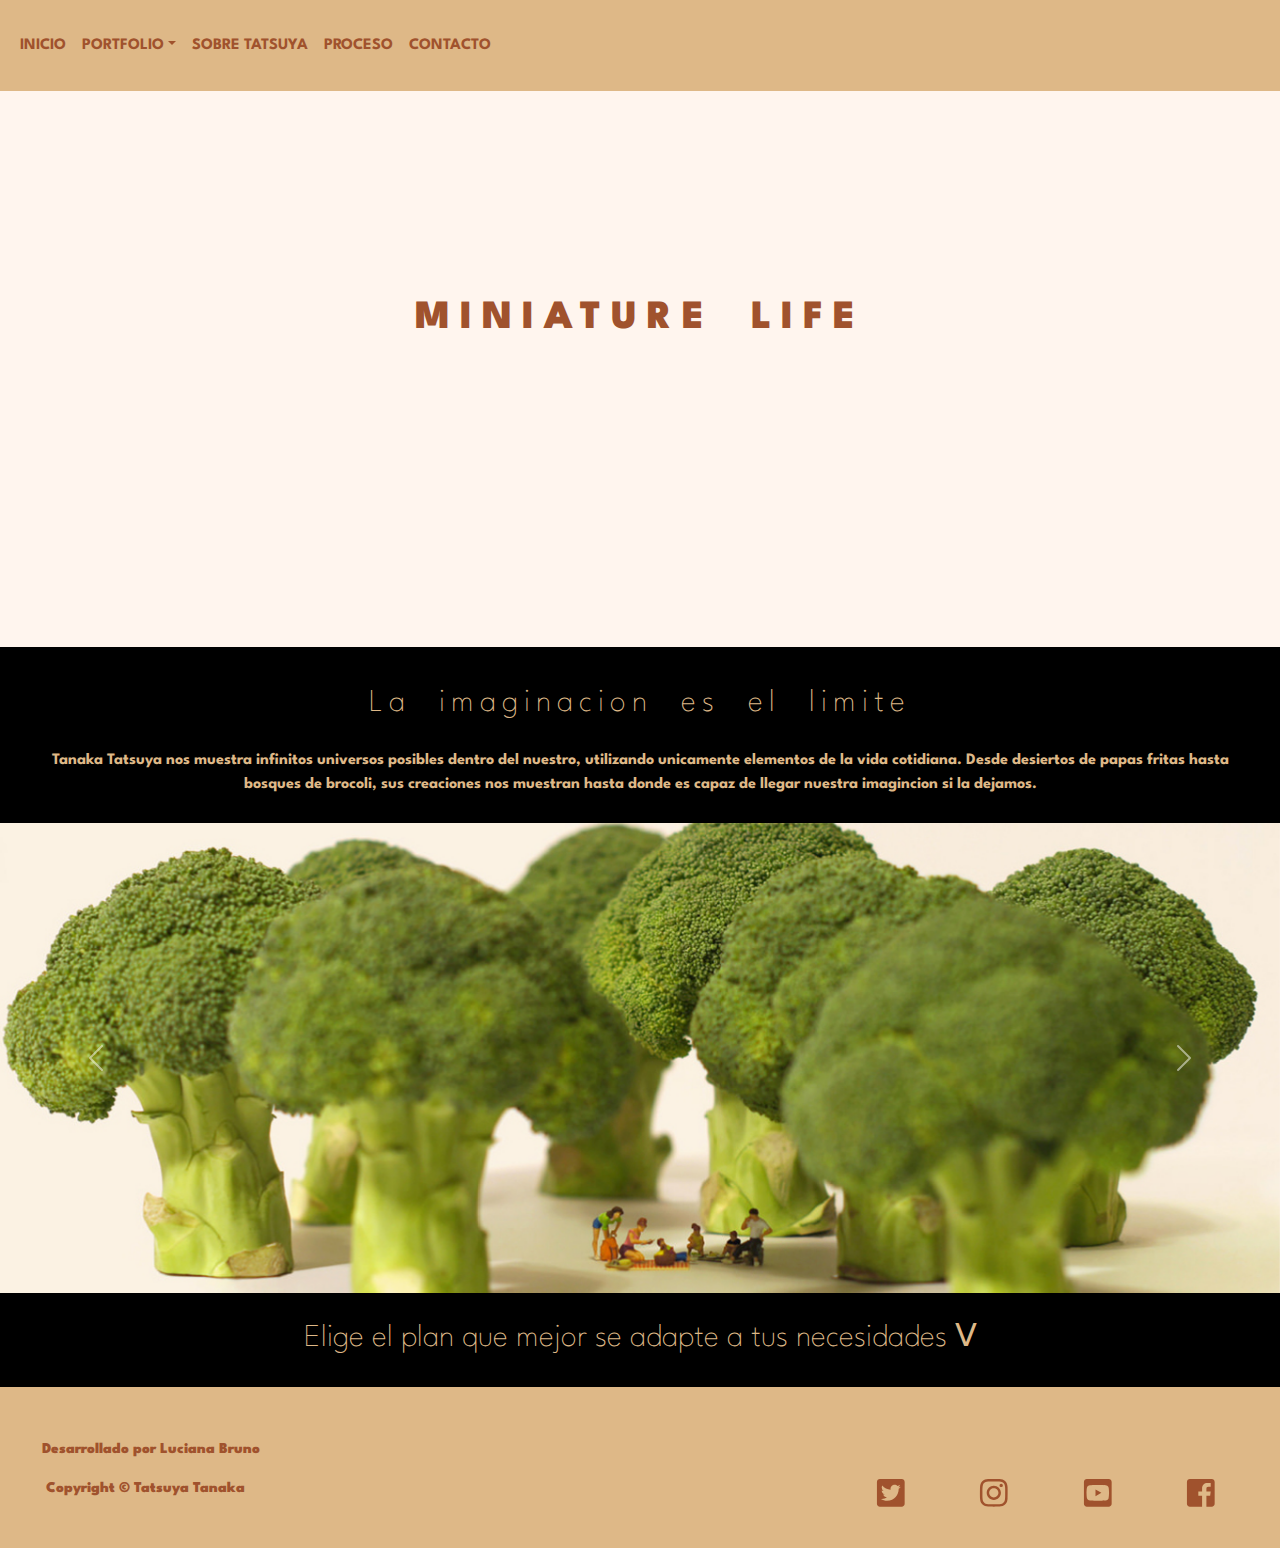
==== commit 55d565d7: "ultimos retoques" ====
--- a/index.html
+++ b/index.html
@@ -63,13 +63,12 @@
     <!-- CIERRA MENU -->
 </header>
 
-<body>
+<body class="fondoIndex">
     <main>
         <section class="fotoBg">
             <div class="container">
                 <div class="row fullscreen d-flex justify-content-center align-items-center">
                     <h1 class="tituloIndex fade-in">MINIATURE LIFE</h1>
-                    <h2 class="fade-in">by Tanaka Tatsuya</h2>
                 </div>
             </div>
         </section>
@@ -115,7 +114,7 @@
                 <div id="collapseTwo" class="collapse" aria-labelledby="headingTwo" data-parent="#accordion">
                     <div class="card-body">
                         <div class="table-wrap">
-                            <table class="table overflow-auto table-striped">
+                            <table class="table overflow-auto table-striped table-responsive">
                                 <thead class="thead-primary">
                                     <tr>
                                         <th>BENEFICIOS</th>
@@ -196,13 +195,12 @@
 </body>
 <footer class="footerIndex">
     <div class="container-fluid">
-        <div class="row">
+        <div class="row rowNo">
             <div class="col-12">
                 <p>Desarrollado por Luciana Bruno</p>
-            </div>
-            <div class="row">
+            <div class="row rowNo">
                 <div class="col-8">
-                    <P>Copyright © Tatsuya Tanaka</P>
+                    <p>Copyright © Tatsuya Tanaka</p>
                 </div>
                 <div class="col-1">
                     <a href="https://twitter.com/tanaka_tatsuya?lang=es" title="TWITTER" target="_blank"><svg
--- a/css/stylesass.min.css
+++ b/css/stylesass.min.css
@@ -1,2 +1,2 @@
-.fade-in-top{animation:fade-in-top 0.6s cubic-bezier(0.39, 0.575, 0.565, 1) both}@keyframes fade-in-top{0%{transform:translateY(-50px);opacity:0}100%{transform:translateY(0);opacity:1}}.fade-in{animation:fade-in 2s cubic-bezier(0.39, 0.575, 0.565, 1) 0.5s both}@keyframes fade-in{0%{opacity:0}100%{opacity:1}}@media screen and (min-width: 1024px){.barraNav{padding-left:27% !important}.column{flex:50%;max-width:50%}.ficha__imagen{margin-left:9.60%}}@media screen and (max-width: 700px){.column{flex:100%;max-width:100%}footer{margin-top:4%}}@media screen and (max-width: 480px){.foto{padding-top:35% !important}.fotoResponsive{width:100%}}html{font-size:16px}body{font-family:"Spartan",sans-serif;background-color:#fff5ee;font-weight:bolder}body h1{color:sienna;text-align:center;letter-spacing:10px;word-spacing:16px;font-size:40px;padding-top:25px;padding-bottom:25px;font-weight:bolder}body h2{color:sienna;font-weight:100;text-align:center;padding-top:3%;padding-bottom:2%}body table{width:100%}body table thead{text-align:center}body table thead th{padding-bottom:35px;padding-top:35px;text-align:center}body table tbody td{text-align:center}body a :link{text-decoration:none;color:sienna}body a :visited{text-decoration:none;color:sienna}.tituloIndex{padding-top:3%}.tituloPrincipal{font-size:250%}.barraNav{padding-left:0;padding-top:2%;padding-bottom:2%;background-color:#deb887}.barraNavIndex{background-color:#deb887;padding-top:2%;padding-bottom:2%;position:fixed;z-index:999;width:100%;color:sienna}.menuLink{color:sienna !important}.imaginacionIndex{letter-spacing:6px;word-spacing:14px}.centrar{text-align:center;background-color:#deb887}.fotoBg{background-image:url("https://miniature-calendar.com/wp-content/uploads/2019/06/190616sun1.jpg");background-size:cover;background-attachment:fixed;padding:16% 0%}.foto{padding-top:5%;height:100%;width:100%}.justificar{text-align:center;padding:0% 3%}.table thead th{border:none;padding:30px;font-size:14px;color:sienna}.tablaCentrar{justify-content:center}.centrarTexto{text-align:center;padding:0% 3%}.sobre{margin-top:3%;text-align:justify;justify-content:center}.grid{display:grid;width:100%;grid-template-columns:repeat(6, auto);justify-content:space-evenly}.gridPortfolio{display:grid;padding-bottom:5%;grid-template-columns:33,33% 33,33% 33,33%;grid-template-rows:33% 33% 33% 33% 33%}.img1{grid-column-start:1;width:100%;height:auto}.img2{grid-column-start:2;width:100%;height:auto}.img3{grid-column-start:3;width:100%;height:auto}.img4{grid-column-start:1;grid-row-start:2;width:100%;height:auto}.img5{grid-column-start:2;grid-row-start:2;width:100%;height:auto}.img6{grid-column-start:3;grid-row-start:2;width:100%;height:auto}.img7{grid-column-start:1;grid-row-start:3;width:100%;height:auto}.img8{grid-column-start:2;grid-row-start:3;width:100%;height:auto}.img9{grid-column-start:3;grid-row-start:3;width:100%;height:auto}.dropdown-menu{background-color:#deb887}.imgCalendario{width:190px;height:190px}.calendarioJunio{display:grid;width:100%;grid-template-columns:repeat(6, 7%);grid-template-rows:repeat(5, 20%);align-items:center;justify-content:space-evenly;padding-left:20px;padding-top:25px;padding-bottom:25px}.ficha__texto{text-align:justify;padding:0% 1%}.video{width:100%}.video-responsive{height:0;overflow:hidden;padding-bottom:56.25%;padding-top:30px;margin-top:5%;position:relative}.video-responsive iframe,.video-responsive object,.video-responsive embed{height:100%;left:0;position:absolute;top:0;width:100%}#login{width:96%;padding-top:10%}.msj{width:100%;margin-top:7%;padding-top:5%;padding-bottom:8%}.espacioTabla{padding-top:4%;padding-bottom:4%}.gridTabla{display:grid;grid-template-rows:repeat(9, 40px);grid-template-columns:49% 17% 17% 17%;justify-content:space-evenly;color:sienna;font-size:larger;font-weight:bold;background-color:#deb887;text-align:center}.textoGeneral{font-size:25px;text-align:justify}.input{width:80px;height:20px;transition:all 2s}.input .input:hover{width:200px;font-size:20px}footer{color:sienna;font-weight:bolder;font-size:15px;display:inline-block;width:100%;height:20%;padding:4% 0% 2% 2%;background-color:#deb887}.footerIndex{margin-top:0}.redes{width:70%;height:70%}.row{display:flex;flex-wrap:wrap;padding:0 4px}.rowNo{padding-bottom:3%;padding-top:3%;justify-content:center}
+.fade-in-top{animation:fade-in-top 0.6s cubic-bezier(0.39, 0.575, 0.565, 1) both}@keyframes fade-in-top{0%{transform:translateY(-50px);opacity:0}100%{transform:translateY(0);opacity:1}}.fade-in{animation:fade-in 2s cubic-bezier(0.39, 0.575, 0.565, 1) 0.5s both}@keyframes fade-in{0%{opacity:0}100%{opacity:1}}@media screen and (min-width: 1024px){.barraNav{padding-left:27% !important}.column{flex:50%;max-width:50%}.ficha__imagen{margin-left:9.60%}.redes{width:50% !important}}@media screen and (max-width: 700px){.column{flex:100%;max-width:100%}footer{margin-top:4%}.suscripcion{width:100% !important}.tablaCalendario{width:auto !important;border-collapse:collapse !important}table{display:block;overflow-x:auto}.rowNo{padding:0% !important}.centrarTexto{text-align:justify !important}.tituloSusc{font-size:larger !important}.imgCalendario{width:50px !important;height:50px !important}.numeroCalendario{font-size:x-small !important;margin:0px !important}}@media screen and (max-width: 480px){.foto{padding-top:35% !important}.fotoResponsive{width:100%}.redes{width:200% !important}}html{font-size:16px}body{font-family:"Spartan",sans-serif;background-color:#fff5ee;font-weight:bolder}body h1{color:sienna;text-align:center;letter-spacing:10px;word-spacing:16px;font-size:40px;padding-top:25px;padding-bottom:25px;font-weight:bolder}body h2{color:#deb887;font-weight:100;text-align:center;padding-top:3%;padding-bottom:2%}body table{width:100%}body table thead{text-align:center}body table thead th{padding-bottom:35px;padding-top:35px;text-align:center}body table tbody td{text-align:center}body a :link{text-decoration:none;color:sienna}body a :visited{text-decoration:none;color:sienna}.barraNav{padding-left:0;padding-top:2%;padding-bottom:2%;background-color:#deb887}.barraNavIndex{background-color:#deb887;padding-top:2%;padding-bottom:2%;position:fixed;z-index:999;width:100%;color:sienna}.menuLink{color:sienna !important}.dropdown-menu{background-color:#deb887}.tituloIndex{padding-top:8%;padding-bottom:8%}.tituloPrincipal{font-size:250%}.imaginacionIndex{letter-spacing:6px;word-spacing:14px;background-color:black;margin-bottom:0%}.centrarTexto{text-align:center;padding:0% 3%;background-color:black;margin-bottom:0%;padding-bottom:2%;color:#deb887}.centrar{text-align:center;background-color:black}.fotoBg{background-image:url("https://miniature-calendar.com/wp-content/uploads/2019/06/190616sun1.jpg");background-size:cover;background-attachment:fixed;padding:16% 0%}.foto{padding-top:5%;height:100%;width:100%}.justificar{text-align:center;padding:0% 3%}.table thead th{border:none;padding:30px;font-size:14px;color:sienna}.tablaCentrar{justify-content:center}.grid{display:grid;width:100%;grid-template-columns:repeat(6, auto);justify-content:space-evenly}.gridPortfolio{display:grid;padding-bottom:5%;grid-template-columns:33,33% 33,33% 33,33%;grid-template-rows:33% 33% 33% 33% 33%}.img1{grid-column-start:1;width:100%;height:auto}.img2{grid-column-start:2;width:100%;height:auto}.img3{grid-column-start:3;width:100%;height:auto}.img4{grid-column-start:1;grid-row-start:2;width:100%;height:auto}.img5{grid-column-start:2;grid-row-start:2;width:100%;height:auto}.img6{grid-column-start:3;grid-row-start:2;width:100%;height:auto}.img7{grid-column-start:1;grid-row-start:3;width:100%;height:auto}.img8{grid-column-start:2;grid-row-start:3;width:100%;height:auto}.img9{grid-column-start:3;grid-row-start:3;width:100%;height:auto}.imgCalendario{width:190px;height:190px}.calendarioJunio{display:grid;width:100%;grid-template-columns:repeat(6, 7%);grid-template-rows:repeat(5, 20%);align-items:center;justify-content:space-evenly;padding-left:20px;padding-top:25px;padding-bottom:25px}.sobre{margin-top:3%;text-align:justify;justify-content:center}.ficha__texto{text-align:justify;padding:0% 1%}.video{width:100%}.video-responsive{height:0;overflow:hidden;padding-bottom:56.25%;padding-top:30px;margin-top:5%;position:relative}.video-responsive iframe,.video-responsive object,.video-responsive embed{height:100%;left:0;position:absolute;top:0;width:100%}#login{width:96%;padding-top:10%}.msj{width:100%;margin-top:7%;padding-top:5%;padding-bottom:8%}.espacioTabla{padding-top:4%;padding-bottom:4%}.gridTabla{display:grid;grid-template-rows:repeat(9, 40px);grid-template-columns:49% 17% 17% 17%;justify-content:space-evenly;color:sienna;font-size:larger;font-weight:bold;background-color:#deb887;text-align:center}.textoGeneral{font-size:25px;text-align:justify}.row{display:flex;flex-wrap:wrap;padding:0 4px}.suscripcion{padding:3%;align-content:center}footer{color:sienna;font-weight:bolder;font-size:15px;display:inline-block;width:100%;height:20%;padding:4% 0% 2% 2%;background-color:#deb887}.footerIndex{margin-top:0}.redes{width:70%;height:70%}
 /*# sourceMappingURL=stylesass.min.css.map */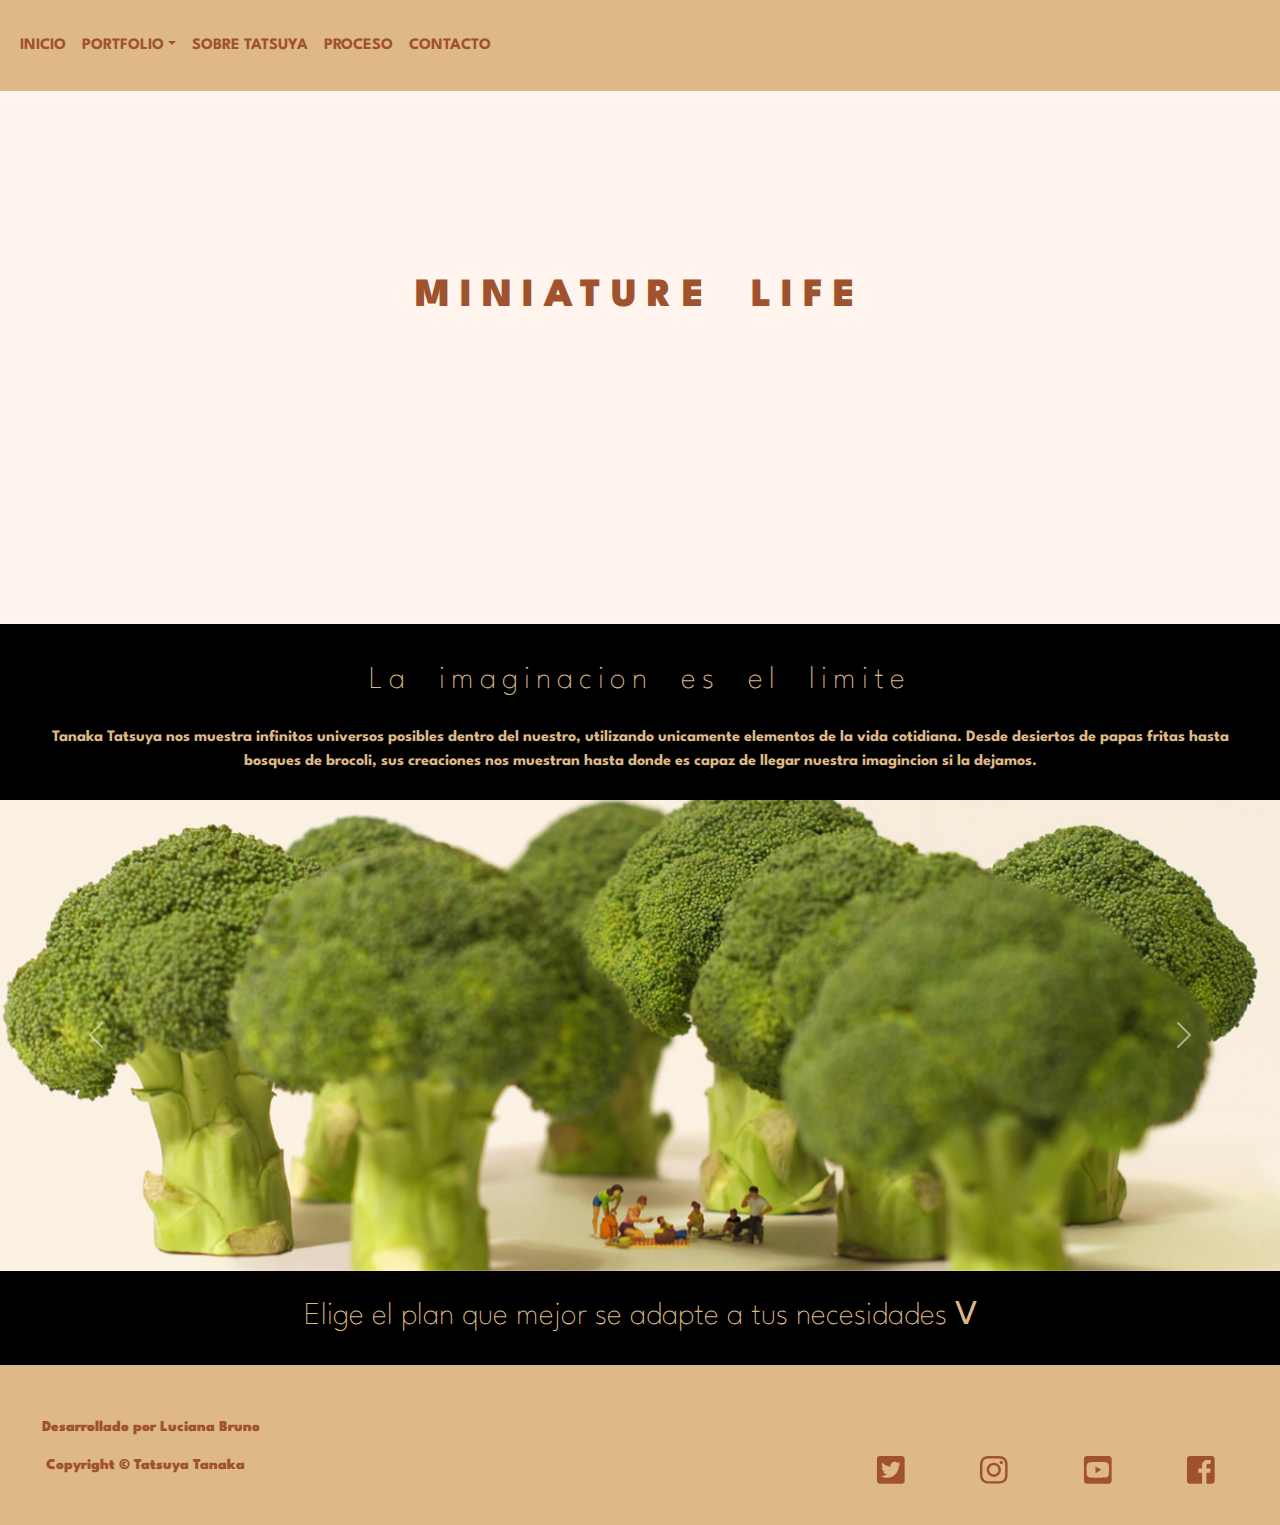
==== commit 2973906c: "Cambios previos a entrega final" ====
--- a/index.html
+++ b/index.html
@@ -17,53 +17,51 @@
     <title>MINIATURE LIFE - INICIO</title>
 </head>
 
-
-
-
-<header>
-    <!-- COMIENZO DEL MENU -->
-    <nav class="navbar navbar-expand-lg navbar-dark fixed-top navbar_style barraNavIndex fade-in-top">
-        <div class="container-fluid">
-            <button class="navbar-toggler collapsed" type="button" data-toggle="collapse"
-                data-target="#navbarResponsive" aria-controls="navbarResponsive" aria-expanded="false"
-                aria-label="Toggle navigation">
-                <span class="navbar-toggler-icon"></span>
-            </button>
-            <div class="navbar-collapse collapse" id="navbarResponsive">
-                <ul class="navbar-nav ml-auto navbar_style">
-                    <li class="nav-item active">
-                        <a class="nav-link menuLink" href="index.html">INICIO
-                            <span class="sr-only"></span>
-                        </a>
-                    </li>
-                    <li class="nav-item dropdown">
-                        <a class="nav-link dropdown-toggle menuLink" href="PORTFOLIO.html" id="navbarDropdownMenuLink"
-                            role="button" data-bs-toggle="dropdown" aria-expanded="false">
-                            PORTFOLIO</a>
-                        <ul class="dropdown-menu xx" aria-labelledby="navbarDropdown">
-                            <li><a class="dropdown-item menuLink" href="PORTFOLIO.html">PORTFOLIO</a></li>
-                            <li><a class="dropdown-item" href="PORTFOLIO.html#calendario">MINIATURE CALENDAR</a>
-                            </li>
-                            <li><a class="dropdown-item menuLink" href="PORTFOLIO.html#covid">COVID-19</a></li>
-                        </ul>
-                    </li>
-                    <li class="nav-item">
-                        <a class="nav-link menuLink" href="SOBRE.html">SOBRE TATSUYA</a>
-                    </li>
-                    <li class="nav-item">
-                        <a class="nav-link menuLink" href="PROCESO.html">PROCESO</a>
-                    </li>
-                    <li class="nav-item">
-                        <a class="nav-link menuLink" href="CONTACTO.html">CONTACTO</a>
-                    </li>
-                </ul>
-            </div>
-        </div>
-    </nav>
-    <!-- CIERRA MENU -->
-</header>
-
-<body class="fondoIndex">
+<body>
+    <header>
+        <!-- COMIENZO DEL MENU -->
+        <nav class="navbar navbar-expand-lg navbar-dark fixed-top navbar_style barraNavIndex fade-in-top">
+            <div class="container-fluid">
+                <button class="navbar-toggler collapsed" type="button" data-toggle="collapse"
+                    data-target="#navbarResponsive" aria-controls="navbarResponsive" aria-expanded="false"
+                    aria-label="Toggle navigation">
+                    <span class="navbar-toggler-icon"></span>
+                </button>
+                <div class="navbar-collapse collapse" id="navbarResponsive">
+                    <ul class="navbar-nav ml-auto navbar_style">
+                        <li class="nav-item active">
+                            <a class="nav-link menuLink" href="index.html">INICIO
+                                <span class="sr-only"></span>
+                            </a>
+                        </li>
+                        <li class="nav-item dropdown">
+                            <a class="nav-link dropdown-toggle menuLink" href="PORTFOLIO.html"
+                                id="navbarDropdownMenuLink" role="button" data-bs-toggle="dropdown"
+                                aria-expanded="false">
+                                PORTFOLIO</a>
+                            <ul class="dropdown-menu xx" aria-labelledby="navbarDropdown">
+                                <li><a class="dropdown-item menuLink" href="PORTFOLIO.html">PORTFOLIO</a></li>
+                                <li><a class="dropdown-item" href="PORTFOLIO.html#calendario">MINIATURE CALENDAR</a>
+                                </li>
+                                <li><a class="dropdown-item menuLink" href="PORTFOLIO.html#covid">COVID-19</a></li>
+                            </ul>
+                        </li>
+                        <li class="nav-item">
+                            <a class="nav-link menuLink" href="SOBRE.html">SOBRE TATSUYA</a>
+                        </li>
+                        <li class="nav-item">
+                            <a class="nav-link menuLink" href="PROCESO.html">PROCESO</a>
+                        </li>
+                        <li class="nav-item">
+                            <a class="nav-link menuLink" href="CONTACTO.html">CONTACTO</a>
+                        </li>
+                    </ul>
+                </div>
+            </div>
+        </nav>
+        <!-- CIERRA MENU -->
+    </header>
+
     <main>
         <section class="fotoBg">
             <div class="container">
@@ -74,20 +72,25 @@
         </section>
         <H2 class="imaginacionIndex">La imaginacion es el limite</H2>
         <!-- EMPIEZA CAROUSEL -->
-        <p class="centrarTexto">Tanaka Tatsuya nos muestra infinitos universos posibles dentro del nuestro, utilizando unicamente elementos de la vida cotidiana. Desde desiertos de papas fritas hasta bosques de brocoli, sus creaciones nos muestran hasta donde es capaz de llegar nuestra imagincion si la dejamos.</p>
+        <p class="centrarTexto">Tanaka Tatsuya nos muestra infinitos universos posibles dentro del nuestro, utilizando
+            unicamente elementos de la vida cotidiana. Desde desiertos de papas fritas hasta bosques de brocoli, sus
+            creaciones nos muestran hasta donde es capaz de llegar nuestra imagincion si la dejamos.</p>
         <div id="carouselExampleControls" class="carousel slide" data-ride="carousel">
             <div class="carousel-inner">
                 <div class="carousel-item active">
-                    <img class="d-block w-100" src="1Aimagenes/bro.jpg" alt="Picnic en un bosque hecho con plantas de brocoli">
+                    <img class="d-block w-100" src="1Aimagenes/bro.jpg"
+                        alt="Picnic en un bosque hecho con plantas de brocoli">
                 </div>
                 <div class="carousel-item">
-                    <img class="d-block w-100" src="1Aimagenes/papas.jpg" alt="Camellos recorriendo un desierto hecho con papas fritas">
+                    <img class="d-block w-100" src="1Aimagenes/papas.jpg"
+                        alt="Camellos recorriendo un desierto hecho con papas fritas">
                 </div>
                 <div class="carousel-item">
                     <img class="d-block w-100" src="1Aimagenes/sushi.jpg" alt="Tren hecho con piezas de sushi">
                 </div>
                 <div class="carousel-item">
-                    <img class="d-block w-100" src="1Aimagenes/gomitas.jpg" alt="Personas reunidas alrededor de un arbol de gomitas">
+                    <img class="d-block w-100" src="1Aimagenes/gomitas.jpg"
+                        alt="Personas reunidas alrededor de un arbol de gomitas">
                 </div>
             </div>
             <a class="carousel-control-prev" href="#carouselExampleControls" role="button" data-slide="prev">
@@ -198,53 +201,53 @@
         <div class="row rowNo">
             <div class="col-12">
                 <p>Desarrollado por Luciana Bruno</p>
-            <div class="row rowNo">
-                <div class="col-8">
-                    <p>Copyright © Tatsuya Tanaka</p>
-                </div>
-                <div class="col-1">
-                    <a href="https://twitter.com/tanaka_tatsuya?lang=es" title="TWITTER" target="_blank"><svg
-                            class="redes svg-inline--fa fa-twitter-square fa-w-14" aria-hidden="true"
-                            data-fa-processed="" data-prefix="fab" data-icon="twitter-square" role="img"
-                            xmlns="http://www.w3.org/2000/svg" viewBox="0 0 448 512">
-                            <path fill="sienna"
-                                d="M400 32H48C21.5 32 0 53.5 0 80v352c0 26.5 21.5 48 48 48h352c26.5 0 48-21.5 48-48V80c0-26.5-21.5-48-48-48zm-48.9 158.8c.2 2.8.2 5.7.2 8.5 0 86.7-66 186.6-186.6 186.6-37.2 0-71.7-10.8-100.7-29.4 5.3.6 10.4.8 15.8.8 30.7 0 58.9-10.4 81.4-28-28.8-.6-53-19.5-61.3-45.5 10.1 1.5 19.2 1.5 29.6-1.2-30-6.1-52.5-32.5-52.5-64.4v-.8c8.7 4.9 18.9 7.9 29.6 8.3a65.447 65.447 0 0 1-29.2-54.6c0-12.2 3.2-23.4 8.9-33.1 32.3 39.8 80.8 65.8 135.2 68.6-9.3-44.5 24-80.6 64-80.6 18.9 0 35.9 7.9 47.9 20.7 14.8-2.8 29-8.3 41.6-15.8-4.9 15.2-15.2 28-28.8 36.1 13.2-1.4 26-5.1 37.8-10.2-8.9 13.1-20.1 24.7-32.9 34z">
-                            </path>
-                        </svg></a>
-                </div>
-                <div class="col-1">
-                    <a href="https://www.instagram.com/tanaka_tatsuya/?hl=es" title="INSTAGRAM" target="_blank"><svg
-                            class="redes svg-inline--fa fa-instagram fa-w-14" aria-hidden="true" data-fa-processed=""
-                            data-prefix="fab" data-icon="instagram" role="img" xmlns="http://www.w3.org/2000/svg"
-                            viewBox="0 0 448 512">
-                            <path fill="sienna"
-                                d="M224.1 141c-63.6 0-114.9 51.3-114.9 114.9s51.3 114.9 114.9 114.9S339 319.5 339 255.9 287.7 141 224.1 141zm0 189.6c-41.1 0-74.7-33.5-74.7-74.7s33.5-74.7 74.7-74.7 74.7 33.5 74.7 74.7-33.6 74.7-74.7 74.7zm146.4-194.3c0 14.9-12 26.8-26.8 26.8-14.9 0-26.8-12-26.8-26.8s12-26.8 26.8-26.8 26.8 12 26.8 26.8zm76.1 27.2c-1.7-35.9-9.9-67.7-36.2-93.9-26.2-26.2-58-34.4-93.9-36.2-37-2.1-147.9-2.1-184.9 0-35.8 1.7-67.6 9.9-93.9 36.1s-34.4 58-36.2 93.9c-2.1 37-2.1 147.9 0 184.9 1.7 35.9 9.9 67.7 36.2 93.9s58 34.4 93.9 36.2c37 2.1 147.9 2.1 184.9 0 35.9-1.7 67.7-9.9 93.9-36.2 26.2-26.2 34.4-58 36.2-93.9 2.1-37 2.1-147.8 0-184.8zM398.8 388c-7.8 19.6-22.9 34.7-42.6 42.6-29.5 11.7-99.5 9-132.1 9s-102.7 2.6-132.1-9c-19.6-7.8-34.7-22.9-42.6-42.6-11.7-29.5-9-99.5-9-132.1s-2.6-102.7 9-132.1c7.8-19.6 22.9-34.7 42.6-42.6 29.5-11.7 99.5-9 132.1-9s102.7-2.6 132.1 9c19.6 7.8 34.7 22.9 42.6 42.6 11.7 29.5 9 99.5 9 132.1s2.7 102.7-9 132.1z">
-                            </path>
-                        </svg></a>
-                </div>
-                <div class="col-1">
-                    <a href="https://www.youtube.com/channel/UCjYmWJsH1NBaAD_Tzc270PA" title="YouTube"
-                        target="_blank"><svg class="redes svg-inline--fa fa-youtube-square fa-w-14" aria-hidden="true"
-                            data-fa-processed="" data-prefix="fab" data-icon="youtube-square" role="img"
-                            xmlns="http://www.w3.org/2000/svg" viewBox="0 0 448 512">
-                            <path fill="sienna"
-                                d="M186.8 202.1l95.2 54.1-95.2 54.1V202.1zM448 80v352c0 26.5-21.5 48-48 48H48c-26.5 0-48-21.5-48-48V80c0-26.5 21.5-48 48-48h352c26.5 0 48 21.5 48 48zm-42 176.3s0-59.6-7.6-88.2c-4.2-15.8-16.5-28.2-32.2-32.4C337.9 128 224 128 224 128s-113.9 0-142.2 7.7c-15.7 4.2-28 16.6-32.2 32.4-7.6 28.5-7.6 88.2-7.6 88.2s0 59.6 7.6 88.2c4.2 15.8 16.5 27.7 32.2 31.9C110.1 384 224 384 224 384s113.9 0 142.2-7.7c15.7-4.2 28-16.1 32.2-31.9 7.6-28.5 7.6-88.1 7.6-88.1z">
-                            </path>
-                        </svg></a>
-                </div>
-                <div class="col-1">
-                    <a href="https://www.facebook.com/miniaturecalendar" title="Facebook" target="_blank"><svg
-                            class="redes svg-inline--fa fa-facebook-square fa-w-14" aria-hidden="true"
-                            data-fa-processed="" data-prefix="fab" data-icon="facebook-square" role="img"
-                            xmlns="http://www.w3.org/2000/svg" viewBox="0 0 448 512">
-                            <path fill="sienna"
-                                d="M448 80v352c0 26.5-21.5 48-48 48h-85.3V302.8h60.6l8.7-67.6h-69.3V192c0-19.6 5.4-32.9 33.5-32.9H384V98.7c-6.2-.8-27.4-2.7-52.2-2.7-51.6 0-87 31.5-87 89.4v49.9H184v67.6h60.9V480H48c-26.5 0-48-21.5-48-48V80c0-26.5 21.5-48 48-48h352c26.5 0 48 21.5 48 48z">
-                            </path>
-                        </svg>
+                <div class="row rowNo">
+                    <div class="col-8">
+                        <p>Copyright © Tatsuya Tanaka</p>
+                    </div>
+                    <div class="col-1">
+                        <a href="https://twitter.com/tanaka_tatsuya?lang=es" title="TWITTER" target="_blank"><svg
+                                class="redes svg-inline--fa fa-twitter-square fa-w-14" aria-hidden="true"
+                                data-fa-processed="" data-prefix="fab" data-icon="twitter-square" role="img"
+                                xmlns="http://www.w3.org/2000/svg" viewBox="0 0 448 512">
+                                <path fill="sienna"
+                                    d="M400 32H48C21.5 32 0 53.5 0 80v352c0 26.5 21.5 48 48 48h352c26.5 0 48-21.5 48-48V80c0-26.5-21.5-48-48-48zm-48.9 158.8c.2 2.8.2 5.7.2 8.5 0 86.7-66 186.6-186.6 186.6-37.2 0-71.7-10.8-100.7-29.4 5.3.6 10.4.8 15.8.8 30.7 0 58.9-10.4 81.4-28-28.8-.6-53-19.5-61.3-45.5 10.1 1.5 19.2 1.5 29.6-1.2-30-6.1-52.5-32.5-52.5-64.4v-.8c8.7 4.9 18.9 7.9 29.6 8.3a65.447 65.447 0 0 1-29.2-54.6c0-12.2 3.2-23.4 8.9-33.1 32.3 39.8 80.8 65.8 135.2 68.6-9.3-44.5 24-80.6 64-80.6 18.9 0 35.9 7.9 47.9 20.7 14.8-2.8 29-8.3 41.6-15.8-4.9 15.2-15.2 28-28.8 36.1 13.2-1.4 26-5.1 37.8-10.2-8.9 13.1-20.1 24.7-32.9 34z">
+                                </path>
+                            </svg></a>
+                    </div>
+                    <div class="col-1">
+                        <a href="https://www.instagram.com/tanaka_tatsuya/?hl=es" title="INSTAGRAM" target="_blank"><svg
+                                class="redes svg-inline--fa fa-instagram fa-w-14" aria-hidden="true"
+                                data-fa-processed="" data-prefix="fab" data-icon="instagram" role="img"
+                                xmlns="http://www.w3.org/2000/svg" viewBox="0 0 448 512">
+                                <path fill="sienna"
+                                    d="M224.1 141c-63.6 0-114.9 51.3-114.9 114.9s51.3 114.9 114.9 114.9S339 319.5 339 255.9 287.7 141 224.1 141zm0 189.6c-41.1 0-74.7-33.5-74.7-74.7s33.5-74.7 74.7-74.7 74.7 33.5 74.7 74.7-33.6 74.7-74.7 74.7zm146.4-194.3c0 14.9-12 26.8-26.8 26.8-14.9 0-26.8-12-26.8-26.8s12-26.8 26.8-26.8 26.8 12 26.8 26.8zm76.1 27.2c-1.7-35.9-9.9-67.7-36.2-93.9-26.2-26.2-58-34.4-93.9-36.2-37-2.1-147.9-2.1-184.9 0-35.8 1.7-67.6 9.9-93.9 36.1s-34.4 58-36.2 93.9c-2.1 37-2.1 147.9 0 184.9 1.7 35.9 9.9 67.7 36.2 93.9s58 34.4 93.9 36.2c37 2.1 147.9 2.1 184.9 0 35.9-1.7 67.7-9.9 93.9-36.2 26.2-26.2 34.4-58 36.2-93.9 2.1-37 2.1-147.8 0-184.8zM398.8 388c-7.8 19.6-22.9 34.7-42.6 42.6-29.5 11.7-99.5 9-132.1 9s-102.7 2.6-132.1-9c-19.6-7.8-34.7-22.9-42.6-42.6-11.7-29.5-9-99.5-9-132.1s-2.6-102.7 9-132.1c7.8-19.6 22.9-34.7 42.6-42.6 29.5-11.7 99.5-9 132.1-9s102.7-2.6 132.1 9c19.6 7.8 34.7 22.9 42.6 42.6 11.7 29.5 9 99.5 9 132.1s2.7 102.7-9 132.1z">
+                                </path>
+                            </svg></a>
+                    </div>
+                    <div class="col-1">
+                        <a href="https://www.youtube.com/channel/UCjYmWJsH1NBaAD_Tzc270PA" title="YouTube"
+                            target="_blank"><svg class="redes svg-inline--fa fa-youtube-square fa-w-14"
+                                aria-hidden="true" data-fa-processed="" data-prefix="fab" data-icon="youtube-square"
+                                role="img" xmlns="http://www.w3.org/2000/svg" viewBox="0 0 448 512">
+                                <path fill="sienna"
+                                    d="M186.8 202.1l95.2 54.1-95.2 54.1V202.1zM448 80v352c0 26.5-21.5 48-48 48H48c-26.5 0-48-21.5-48-48V80c0-26.5 21.5-48 48-48h352c26.5 0 48 21.5 48 48zm-42 176.3s0-59.6-7.6-88.2c-4.2-15.8-16.5-28.2-32.2-32.4C337.9 128 224 128 224 128s-113.9 0-142.2 7.7c-15.7 4.2-28 16.6-32.2 32.4-7.6 28.5-7.6 88.2-7.6 88.2s0 59.6 7.6 88.2c4.2 15.8 16.5 27.7 32.2 31.9C110.1 384 224 384 224 384s113.9 0 142.2-7.7c15.7-4.2 28-16.1 32.2-31.9 7.6-28.5 7.6-88.1 7.6-88.1z">
+                                </path>
+                            </svg></a>
+                    </div>
+                    <div class="col-1">
+                        <a href="https://www.facebook.com/miniaturecalendar" title="Facebook" target="_blank"><svg
+                                class="redes svg-inline--fa fa-facebook-square fa-w-14" aria-hidden="true"
+                                data-fa-processed="" data-prefix="fab" data-icon="facebook-square" role="img"
+                                xmlns="http://www.w3.org/2000/svg" viewBox="0 0 448 512">
+                                <path fill="sienna"
+                                    d="M448 80v352c0 26.5-21.5 48-48 48h-85.3V302.8h60.6l8.7-67.6h-69.3V192c0-19.6 5.4-32.9 33.5-32.9H384V98.7c-6.2-.8-27.4-2.7-52.2-2.7-51.6 0-87 31.5-87 89.4v49.9H184v67.6h60.9V480H48c-26.5 0-48-21.5-48-48V80c0-26.5 21.5-48 48-48h352c26.5 0 48 21.5 48 48z">
+                                </path>
+                            </svg>
+                    </div>
                 </div>
             </div>
         </div>
-    </div>
 </footer>
 
 </html>--- a/css/stylesass.min.css
+++ b/css/stylesass.min.css
@@ -1,2 +1,2 @@
-.fade-in-top{animation:fade-in-top 0.6s cubic-bezier(0.39, 0.575, 0.565, 1) both}@keyframes fade-in-top{0%{transform:translateY(-50px);opacity:0}100%{transform:translateY(0);opacity:1}}.fade-in{animation:fade-in 2s cubic-bezier(0.39, 0.575, 0.565, 1) 0.5s both}@keyframes fade-in{0%{opacity:0}100%{opacity:1}}@media screen and (min-width: 1024px){.barraNav{padding-left:27% !important}.column{flex:50%;max-width:50%}.ficha__imagen{margin-left:9.60%}.redes{width:50% !important}}@media screen and (max-width: 700px){.column{flex:100%;max-width:100%}footer{margin-top:4%}.suscripcion{width:100% !important}.tablaCalendario{width:auto !important;border-collapse:collapse !important}table{display:block;overflow-x:auto}.rowNo{padding:0% !important}.centrarTexto{text-align:justify !important}.tituloSusc{font-size:larger !important}.imgCalendario{width:50px !important;height:50px !important}.numeroCalendario{font-size:x-small !important;margin:0px !important}}@media screen and (max-width: 480px){.foto{padding-top:35% !important}.fotoResponsive{width:100%}.redes{width:200% !important}}html{font-size:16px}body{font-family:"Spartan",sans-serif;background-color:#fff5ee;font-weight:bolder}body h1{color:sienna;text-align:center;letter-spacing:10px;word-spacing:16px;font-size:40px;padding-top:25px;padding-bottom:25px;font-weight:bolder}body h2{color:#deb887;font-weight:100;text-align:center;padding-top:3%;padding-bottom:2%}body table{width:100%}body table thead{text-align:center}body table thead th{padding-bottom:35px;padding-top:35px;text-align:center}body table tbody td{text-align:center}body a :link{text-decoration:none;color:sienna}body a :visited{text-decoration:none;color:sienna}.barraNav{padding-left:0;padding-top:2%;padding-bottom:2%;background-color:#deb887}.barraNavIndex{background-color:#deb887;padding-top:2%;padding-bottom:2%;position:fixed;z-index:999;width:100%;color:sienna}.menuLink{color:sienna !important}.dropdown-menu{background-color:#deb887}.tituloIndex{padding-top:8%;padding-bottom:8%}.tituloPrincipal{font-size:250%}.imaginacionIndex{letter-spacing:6px;word-spacing:14px;background-color:black;margin-bottom:0%}.centrarTexto{text-align:center;padding:0% 3%;background-color:black;margin-bottom:0%;padding-bottom:2%;color:#deb887}.centrar{text-align:center;background-color:black}.fotoBg{background-image:url("https://miniature-calendar.com/wp-content/uploads/2019/06/190616sun1.jpg");background-size:cover;background-attachment:fixed;padding:16% 0%}.foto{padding-top:5%;height:100%;width:100%}.justificar{text-align:center;padding:0% 3%}.table thead th{border:none;padding:30px;font-size:14px;color:sienna}.tablaCentrar{justify-content:center}.grid{display:grid;width:100%;grid-template-columns:repeat(6, auto);justify-content:space-evenly}.gridPortfolio{display:grid;padding-bottom:5%;grid-template-columns:33,33% 33,33% 33,33%;grid-template-rows:33% 33% 33% 33% 33%}.img1{grid-column-start:1;width:100%;height:auto}.img2{grid-column-start:2;width:100%;height:auto}.img3{grid-column-start:3;width:100%;height:auto}.img4{grid-column-start:1;grid-row-start:2;width:100%;height:auto}.img5{grid-column-start:2;grid-row-start:2;width:100%;height:auto}.img6{grid-column-start:3;grid-row-start:2;width:100%;height:auto}.img7{grid-column-start:1;grid-row-start:3;width:100%;height:auto}.img8{grid-column-start:2;grid-row-start:3;width:100%;height:auto}.img9{grid-column-start:3;grid-row-start:3;width:100%;height:auto}.imgCalendario{width:190px;height:190px}.calendarioJunio{display:grid;width:100%;grid-template-columns:repeat(6, 7%);grid-template-rows:repeat(5, 20%);align-items:center;justify-content:space-evenly;padding-left:20px;padding-top:25px;padding-bottom:25px}.sobre{margin-top:3%;text-align:justify;justify-content:center}.ficha__texto{text-align:justify;padding:0% 1%}.video{width:100%}.video-responsive{height:0;overflow:hidden;padding-bottom:56.25%;padding-top:30px;margin-top:5%;position:relative}.video-responsive iframe,.video-responsive object,.video-responsive embed{height:100%;left:0;position:absolute;top:0;width:100%}#login{width:96%;padding-top:10%}.msj{width:100%;margin-top:7%;padding-top:5%;padding-bottom:8%}.espacioTabla{padding-top:4%;padding-bottom:4%}.gridTabla{display:grid;grid-template-rows:repeat(9, 40px);grid-template-columns:49% 17% 17% 17%;justify-content:space-evenly;color:sienna;font-size:larger;font-weight:bold;background-color:#deb887;text-align:center}.textoGeneral{font-size:25px;text-align:justify}.row{display:flex;flex-wrap:wrap;padding:0 4px}.suscripcion{padding:3%;align-content:center}footer{color:sienna;font-weight:bolder;font-size:15px;display:inline-block;width:100%;height:20%;padding:4% 0% 2% 2%;background-color:#deb887}.footerIndex{margin-top:0}.redes{width:70%;height:70%}
+.fade-in-top{animation:fade-in-top 0.6s cubic-bezier(0.39, 0.575, 0.565, 1) both}@keyframes fade-in-top{0%{transform:translateY(-50px);opacity:0}100%{transform:translateY(0);opacity:1}}.fade-in{animation:fade-in 2s cubic-bezier(0.39, 0.575, 0.565, 1) 0.5s both}@keyframes fade-in{0%{opacity:0}100%{opacity:1}}@media screen and (min-width: 1024px){.barraNav{padding-left:27% !important}.column{flex:50%;max-width:50%}.ficha__imagen{margin-left:9.60%}.redes{width:50% !important}}@media screen and (max-width: 700px){.column{flex:100%;max-width:100%}footer{margin-top:4% !important}.footerIndex{margin-top:0% !important}.suscripcion{width:100% !important}.tablaCalendario{width:auto !important;border-collapse:collapse !important}table{display:block;overflow-x:auto}.rowNo{padding:0% !important}.centrarTexto{text-align:justify !important}.tituloSusc{font-size:larger !important}.imgCalendario{width:50px !important;height:50px !important}.numeroCalendario{font-size:x-small !important;margin:0px !important}.vid{width:100%;height:auto !important}}@media screen and (max-width: 480px){.foto{padding-top:35% !important}.fotoResponsive{width:100%}.redes{width:200% !important}.msj{padding-bottom:30% !important;margin-top:2% !important}.fotoBg{background-image:url("https://i.pinimg.com/originals/29/44/d9/2944d949796e82c51312325e0e6e7d23.jpg") !important;height:812px;width:100% !important}.tituloIndex{padding-top:50% !important}}html{font-size:16px}body{font-family:"Spartan",sans-serif;background-color:#fff5ee;font-weight:bolder}body h1{color:sienna;text-align:center;letter-spacing:10px;word-spacing:16px;font-size:40px;padding-top:25px;padding-bottom:25px;font-weight:bolder}body h2{color:#deb887;font-weight:100;text-align:center;padding-top:3%;padding-bottom:2%}body table{width:100%}body table thead{text-align:center}body table thead th{padding-bottom:35px;padding-top:35px;text-align:center}body table tbody td{text-align:center}body a :link{text-decoration:none;color:sienna}body a :visited{text-decoration:none;color:sienna}.barraNav{padding-left:0;padding-top:2%;padding-bottom:2%;background-color:#deb887}.barraNavIndex{background-color:#deb887;padding-top:2%;padding-bottom:2%;position:fixed;z-index:999;width:100%;color:sienna}.menuLink{color:sienna !important}.dropdown-menu{background-color:#deb887}.tituloIndex{padding-top:6%;padding-bottom:8%}.tituloPrincipal{font-size:250%}.imaginacionIndex{letter-spacing:6px;word-spacing:14px;background-color:black;margin-bottom:0%}.centrarTexto{text-align:center;padding:0% 3%;background-color:black;margin-bottom:0%;padding-bottom:2%;color:#deb887}.centrar{text-align:center;background-color:black}.fotoBg{background-image:url("https://miniature-calendar.com/wp-content/uploads/2019/06/190616sun1.jpg");background-size:cover;background-attachment:fixed;padding:16% 0%}.foto{padding-top:5%;height:100%;width:100%}.justificar{text-align:center;padding:0% 3%}.table thead th{border:none;padding:30px;font-size:14px;color:sienna}.tablaCentrar{justify-content:center}.grid{display:grid;width:100%;grid-template-columns:repeat(6, auto);justify-content:space-evenly}.gridPortfolio{display:grid;padding-bottom:5%;grid-template-columns:33,33% 33,33% 33,33%;grid-template-rows:33% 33% 33% 33% 33%}.img1{grid-column-start:1;width:100%;height:auto}.img2{grid-column-start:2;width:100%;height:auto}.img3{grid-column-start:3;width:100%;height:auto}.img4{grid-column-start:1;grid-row-start:2;width:100%;height:auto}.img5{grid-column-start:2;grid-row-start:2;width:100%;height:auto}.img6{grid-column-start:3;grid-row-start:2;width:100%;height:auto}.img7{grid-column-start:1;grid-row-start:3;width:100%;height:auto}.img8{grid-column-start:2;grid-row-start:3;width:100%;height:auto}.img9{grid-column-start:3;grid-row-start:3;width:100%;height:auto}.imgCalendario{width:190px;height:190px}.calendarioJunio{display:grid;width:100%;grid-template-columns:repeat(6, 7%);grid-template-rows:repeat(5, 20%);align-items:center;justify-content:space-evenly;padding-left:20px;padding-top:25px;padding-bottom:25px}.sobre{margin-top:3%;text-align:justify;justify-content:center}.ficha__texto{text-align:justify;padding:0% 1%}.vid{width:100%;height:500px}.video-responsive{height:0;overflow:hidden;padding-bottom:56.25%;padding-top:30px;margin-top:5%;position:relative}.video-responsive iframe,.video-responsive object,.video-responsive embed{height:100%;left:0;position:absolute;top:0;width:100%}#login{width:96%;padding-top:10%}.msj{width:100%;margin-top:7%;padding-top:5%;padding-bottom:8%}.espacioTabla{padding-top:4%;padding-bottom:4%}.gridTabla{display:grid;grid-template-rows:repeat(9, 40px);grid-template-columns:49% 17% 17% 17%;justify-content:space-evenly;color:sienna;font-size:larger;font-weight:bold;background-color:#deb887;text-align:center}.textoGeneral{font-size:25px;text-align:justify}.row{display:flex;flex-wrap:wrap;padding:0 4px}.suscripcion{padding:3%;align-content:center}footer{color:sienna;font-weight:bolder;font-size:15px;display:inline-block;width:100%;height:20%;padding:4% 0% 2% 2%;background-color:#deb887}.footerIndex{margin-top:0}.redes{width:70%;height:70%}
 /*# sourceMappingURL=stylesass.min.css.map */